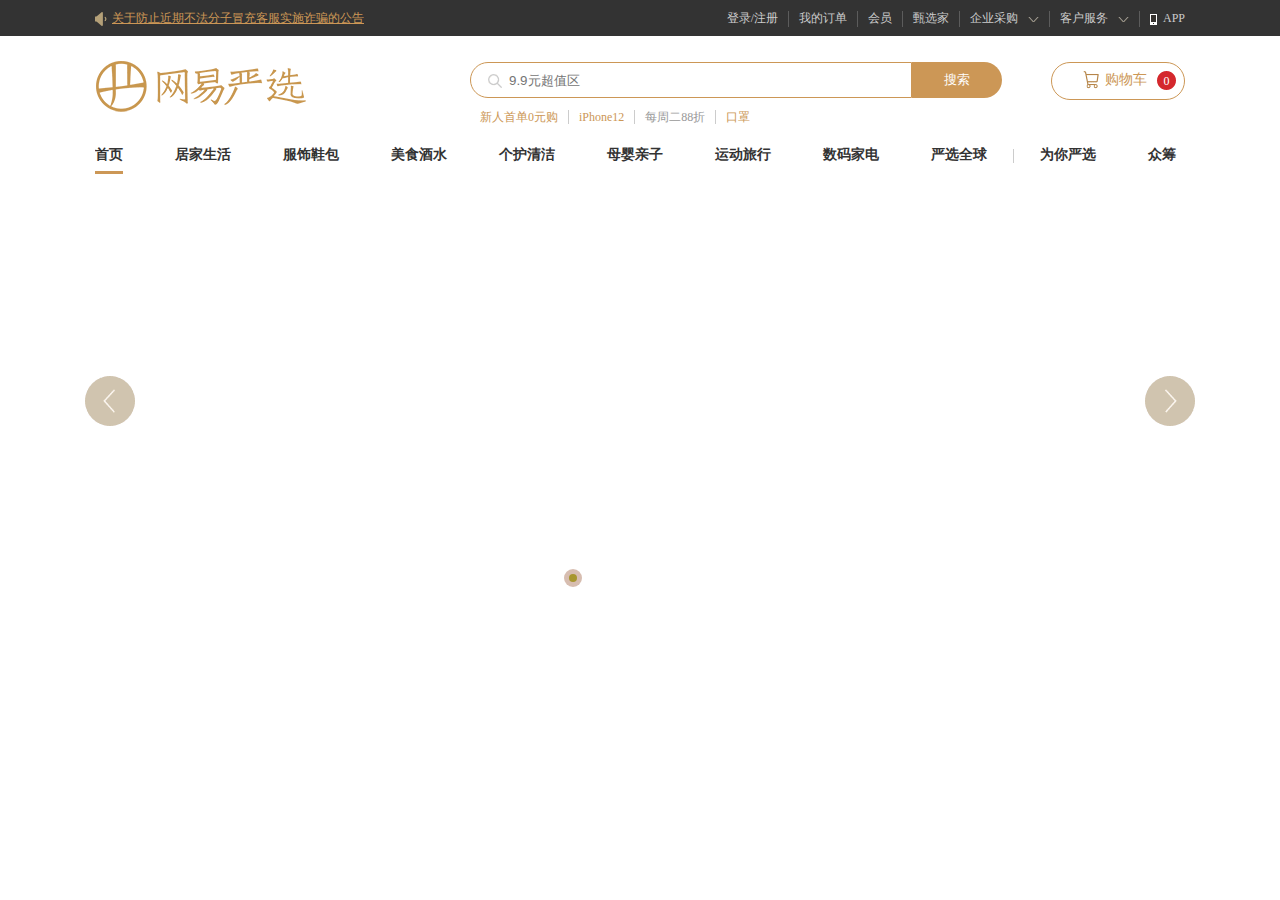
==== public/index.html @ 2d6ed4fa "banner/img切换效果" ====
<!DOCTYPE html>
<html lang="en">

<head>
    <meta charset="UTF-8">
    <meta name="viewport" content="width=device-width, initial-scale=1.0">
    <title>网易严选-以严谨的态度，为中国消费者甄选天下优品</title>
    <link rel="shortcut icon" href="./images/favicon.ico" type="image/x-icon">
    <link rel="stylesheet" href="./css/style.css">
    <link rel="stylesheet" href="./css/index.css">
    <script src="./jquery-3.5.1.js"></script>
</head>

<body>
    <header id="header">
        <nav>
            <div class="content">
                <div class="nav-left l">
                    <img src="./images/laba.gif" alt="">
                    <a href="#">关于防止近期不法分子冒充客服实施诈骗的公告</a>
                </div>
                <ul class="r">
                    <li><a href="#">登录/注册</a></li>
                    <li><a href="#">我的订单</a></li>
                    <li><a href="#">会员</a></li>
                    <li><a href="#">甄选家</a></li>
                    <li class="qycg"><a href="#">企业采购<i class="icon"></i></a>
                        <div class="three">
                            <i></i>
                            <a href="#">企业购</a>
                            <a href="#">礼品卡</a>
                            <a href="#">联系我们</a>
                        </div>
                    </li>
                    <li class="khfw"><a href="#">客户服务<i class="icon"></i></a>
                        <div class="four">
                            <i></i>
                            <a href="#">在线客服</a>
                            <a href="#">帮助中心</a>
                            <a href="#">商务合作</a>
                            <a href="#">开放平台</a>
                        </div>
                    </li>
                    <li class="app"><a href="#"><i></i>APP</a>
                        <div class="down">
                            <i></i><img src="" alt="">
                            <p>下载领大额新人红包</p>
                        </div>
                    </li>
                </ul>
            </div>
        </nav>

        <div class="header-btm">
            <h1>
                <a href="#"></a>
            </h1>
            <div class="gou">
                <div class="gwc"><i></i><span>购物车</span><i>0</i></div>
            </div>
            <div class="search">
                <i></i><input type="text" placeholder="9.9元超值区">
                <button class="btn">搜索</button>
                <div class="word"><a href="#">新人首单0元购</a><a href="#">iPhone12</a><a href="#">每周二88折</a><a href="#">口罩</a></div>
            </div>
            <ul class="nav-side">
                <li><a class="nav-active" href="#">首页</a></li>
                <li><a href="#">居家生活</a></li>
                <li><a href="#">服饰鞋包</a></li>
                <li><a href="#">美食酒水</a></li>
                <li><a href="#">个护清洁</a></li>
                <li><a href="#">母婴亲子</a></li>
                <li><a href="#">运动旅行</a></li>
                <li><a href="#">数码家电</a></li>
                <li><a href="#">严选全球</a></li>
                <li></li>
                <li><a href="#">为你严选</a></li>
                <li><a href="#">众筹</a></li>
            </ul>
        </div>
    </header>
    <div class="banner">
        <button class="banner-l"></button>
        <ol>
            <li class="banner-active"></li>
            <li></li>
            <li></li>
            <li></li>
            <li></li>
            <li></li>
        </ol>
        <button class="banner-r"></button>
    </div>
    <!-- <div class="aside">
        <a href="#">
            <div class="guang">
                <i class="close"></i>
            </div>
        </a>
    </div> -->
    <script src="./js/nav-main.js" type="module">

    </script>
    <script>
        let $lis = $('.banner li');
        let num = 0;
        let $imgs = '';
        $.post('http://localhost:3000/index/index', (res) => {
            let data = JSON.parse(res.list)
            downLoad(data.down);
            bannerImg(data.banner);
            $imgs = $('.banner img');
            bannerActive($lis, $imgs);
        })

        function downLoad(down) {
            $('.app img').attr('src', down.img)
        }
        $('.close').click(() => {
            $('.aside').remove();
        })

        function bannerImg(banner) {
            let str = ''
            banner.forEach((elem, i) => {
                str += `<img src="${elem.img}" class="pos-absolute" alt="">`
            });
            $('.banner').append(str)
        }
        //li切换轮播
        function bannerActive(elem, elem1) {
            elem.mouseover(function() {
                num = $(this).index();
                $(this).addClass('banner-active').siblings().removeClass('banner-active');
                elem1.eq(num).addClass('Zindex').siblings().removeClass('Zindex');
            })
        }
        var timer;
        time();
        //自动播放轮播图
        function time() {
            timer = setInterval(() => {
                num++;
                if (num >= $imgs.length) {
                    num = 0
                }
                console.log(num)
                $lis.eq(num).addClass('banner-active').siblings().removeClass('banner-active');
                $imgs.eq(num).addClass('Zindex').siblings().removeClass('Zindex');
            }, 2000);
        }
        //移入banner 停止自动播放
        $('.banner').on({
            mouseover: () => {
                clearInterval(timer);
            },
            mouseout: () => {
                time();
            }
        })
        $('.banner-l').click(() => {
            if (num == 0) {
                num = $imgs.length
            }
            num--;


            $lis.eq(num).addClass('banner-active').siblings().removeClass('banner-active');
            $imgs.eq(num).addClass('Zindex').siblings().removeClass('Zindex');
        })
        $('.banner-r').click(() => {
            if (num == $imgs.length - 1) {
                num = -1
            }
            num++;


            $lis.eq(num).addClass('banner-active').siblings().removeClass('banner-active');
            $imgs.eq(num).addClass('Zindex').siblings().removeClass('Zindex');
        })
        width = $('.banner ol').width();
        $('.banner ol').css('margin-left', -width / 2);
    </script>
</body>

</html>
---- public/css/style.css ----
body,
h1,
h2,
h3,
p,
a,
img,
input,
ul,
li,
ol,
dl,
dd,
dt,
button,
figure,
figcaption {
    padding: 0;
    margin: 0;
}

* {
    box-sizing: border-box;
}

body,
html {
    height: 100%;
}

a {
    text-decoration: none;
}

img {
    vertical-align: top;
}

input,
button {
    border: none;
    outline: none;
}

ul {
    list-style: none;
}

a:hover {
    color: #cc9156;
}

body {
    font-size: 12px;
    font-family: '微软雅黑';
    color: #333;
    min-width: 1090px;
}

.l {
    float: left;
}

.r {
    float: right;
}
---- public/css/index.css ----
/*---------------------头部----------------------*/

header {
    height: 176px;
    width: 100%;
}

nav {
    height: 36px;
    background-color: #333;
    position: relative;
    z-index: 3;
    line-height: 36px;
}

nav .content {
    margin: 0 auto;
    width: 1090px;
}

nav .content .nav-left {
    width: 278px;
}

nav .content .nav-left img {
    vertical-align: middle;
}

nav .content .nav-left a {
    color: #cc9756;
    text-decoration: underline;
    font-size: 12px;
}

nav .content .nav-left a:hover {
    color: #fff;
    text-decoration: none;
}

nav .content ul li {
    float: left;
    position: relative;
}

nav .content ul li a {
    font-size: 12px;
    display: inline-block;
    color: #ccc;
    margin-left: 10px;
}

nav .content ul li a:hover {
    color: #fff;
}

nav .content ul li:not(:nth-of-type(1))>a::before {
    content: "";
    display: inline-block;
    height: 16px;
    border-left: 1px solid #5c5c5c;
    vertical-align: middle;
    margin-right: 10px;
}

nav .content ul li i {
    background: url(../images/bj-icon1.png) no-repeat
}

nav .content ul li:nth-last-of-type(1) a i {
    background-position: 0 0;
    display: inline-block;
    vertical-align: middle;
    height: 11px;
    width: 7px;
    margin-right: 6px;
}

nav .content ul li a .icon {
    background-position: 0 -690px;
    display: inline-block;
    height: 5px;
    width: 11px;
    vertical-align: middle;
    margin-left: 10px;
    transform: rotate(180deg);
}

nav .content ul li .three,
nav .content ul li .four {
    width: 81px;
    box-shadow: 0 0 3px 0 rgba(0, 0, 0, .2);
    border: 1px solid #ddd;
    min-width: 83px;
    position: absolute;
    top: 36px;
    margin-left: 10px;
    text-align: center;
    padding: 3px 0;
    display: none;
    background-color: #fff;
}

nav .content ul li .three>a,
nav .content ul li .four>a {
    width: 55px;
    height: 38px;
    text-align: center;
    line-height: 38px;
    display: inline-block;
    margin: 0 13px;
    border-top: 1px solid #999;
    color: #999;
    font-size: 12px;
}

nav .content ul li .three>a:hover,
nav .content ul li .four>a:hover {
    color: #B4A078;
}

nav .content ul li .three a:nth-of-type(1),
nav .content ul li .four a:nth-of-type(1) {
    border: 0;
}

nav .content ul li.app .down {
    width: 139px;
    height: 157px;
    padding: 10px 0;
    position: absolute;
    top: 36px;
    left: -50%;
    display: none;
    z-index: 5;
    background-color: #fff;
    box-shadow: 0 0 3px 0 rgba(0, 0, 0, .2);
    border: 1px solid #ddd;
    min-width: 83px;
}

nav .content ul li.app img {
    margin: 0 10px 6px;
    width: 117px;
    height: 117px;
}

nav .content ul li.app .down i,
nav .content ul li .three i,
nav .content ul li .four i {
    position: absolute;
    top: -7px;
    left: 50%;
    margin-left: -6px;
    background-position: 0 -705px;
    width: 12px;
    height: 7px;
}

nav .content ul li.app .down p {
    font-size: 12px;
    color: #B4A078;
    text-align: center;
    line-height: 1;
}


/*---------------------header-bottom-----------*/

header .header-btm {
    width: 1090px;
    min-width: 1090px;
    height: 140px;
    margin: 0 auto;
    position: relative;
    overflow: hidden;
}

header .header-btm h1 {
    background: url('../images/bj-icon1.png') no-repeat 0 -298px;
    float: left;
    height: 60px;
    width: 212px;
    margin-top: 20px;
}

header .header-btm h1 a {
    display: inline-block;
    height: 60px;
    width: 212px;
}

header .header-btm .gou {
    position: relative;
    margin-top: 26px;
    margin-left: 49px;
    float: right;
}

header .header-btm .gou .gwc {
    position: relative;
    cursor: pointer;
    width: 134px;
    height: 38px;
    text-align: center;
    border: 1px solid #CC9756;
    border-radius: 19px;
    padding: 8px 0;
}

header .header-btm .gou .gwc span {
    color: #CC9756;
    margin-left: 5px;
    margin-top: -1px;
    font-size: 14px;
}

header .header-btm i {
    background: url('../images/bj-icon1.png') no-repeat 0 -148px;
    height: 18px;
    width: 18px;
    margin-left: 22px;
    display: inline-block;
    overflow: hidden;
    vertical-align: top;
    font-size: 12px;
}

header .header-btm .gou .gwc i:nth-of-type(2) {
    background-position: 0 -51px;
    height: 19px;
    width: 19px;
    margin-left: 10px;
    color: #fff;
    text-align: center;
    line-height: 20px;
    font-style: normal;
}

header .header-btm .search {
    position: relative;
    margin-top: 26px;
    float: right;
    width: 532px;
    height: 36px;
    z-index: 1;
}

header .header-btm .search input {
    width: 442px;
    height: 36px;
    border-radius: 19px 0 0 19px;
    float: left;
    border: 1px solid #CC9756;
    padding: 2px 0 2px 38px;
}

header .header-btm .search .btn {
    width: 90px;
    height: 36px;
    border-radius: 0 18px 18px 0;
    background-color: #cc9756;
    cursor: pointer;
    color: #fff;
}

header .header-btm .search i {
    margin-left: 0;
    position: absolute;
    left: 18px;
    top: 12px;
    background-position: 0 -518px;
    height: 14px;
    width: 14px;
    display: inline-block;
    font-size: 12px;
    vertical-align: top;
}

header .header-btm .search .word {
    height: 18px;
    line-height: 18px;
    margin-bottom: 18px;
    margin-top: 10px;
}

header .header-btm .search .word a {
    padding: 0 10px;
    border-right: 1px solid #ccc;
    color: #CC9756;
    font-size: 12px;
}

header .header-btm .search .word a:nth-last-of-type(1) {
    border: 0;
}

header .header-btm .search .word a:nth-last-of-type(2) {
    color: #999;
}

header .header-btm .nav-side {
    clear: both;
    margin-top: 110px;
}

header .header-btm .nav-side li {
    /* display: inline-block;
    font-size: 14px; */
    padding: 0 26px;
    float: left;
}

header .header-btm .nav-side li a {
    display: inline-block;
    font-size: 14px;
    padding: 0 0 7px;
    color: #333;
    font-weight: 600;
}

.nav-active {
    color: #cc9756;
    border-bottom: 3px solid #CC9756;
}

header .header-btm .nav-side li:nth-of-type(1) {
    padding-left: 0;
}

header .header-btm .nav-side li:nth-last-of-type(1) {
    padding-right: 0;
}

header .header-btm .nav-side li:nth-last-of-type(3) {
    padding: 0;
    border-left: 1px solid #ccc;
    height: 14px;
    margin-top: 3px;
}


/*---------------banner-----------------*/

.pos-absolute {
    position: absolute;
}

.banner {
    height: 420px;
    width: 100%;
    overflow: hidden;
    position: relative;
}

.banner img {
    left: -280px;
    height: 100%;
}

.banner img:nth-of-type(1) {
    z-index: 1;
}

.Zindex {
    z-index: 3;
}

.banner ol {
    position: absolute;
    text-align: center;
    z-index: 4;
    bottom: 0;
    left: 50%;
}

.banner ol li {
    display: inline-block;
    width: 8px;
    height: 8px;
    border-radius: 50%;
    background-color: #fff;
    margin: 0 8px 10px;
    cursor: pointer;
}

.banner ol li.banner-active {
    background-color: #a7962e;
    box-shadow: 0 0 0 5px rgba(176, 124, 98, 0.5);
}

.banner button {
    background: url('../images/bj-icon3.png') no-repeat 0 -2620px;
    cursor: pointer;
    position: absolute;
    top: 200px;
    z-index: 9;
    width: 50px;
    height: 50px;
    display: block;
}

.banner button:nth-of-type(1) {
    left: 85px;
}

.banner button:nth-of-type(1):hover {
    background-position: 0 -2560px;
}

.banner button:nth-of-type(2) {
    background-position: 0 -4741px;
    right: 85px;
}

.banner button:nth-of-type(2):hover {
    background-position: 0 -4681px;
}


/*--------------------广告---------------------*/

.aside {
    width: 100%;
    height: 120px;
    position: fixed;
    bottom: 0;
    background: rgba(0, 0, 0, .7);
    z-index: 99;
}

.aside a .guang {
    min-width: 1090px;
    width: 1090px;
    height: 90px;
    margin: 15px auto;
    text-align: center;
    background: url(../images/guanggao.png);
    position: relative;
}

.aside a .guang i {
    display: inline-block;
    top: -11px;
    right: -11px;
    cursor: pointer;
    position: absolute;
    background: no-repeat url(../images/bj-icon2.png) 0 -76px;
    height: 22px;
    width: 22px;
    z-index: 100;
}
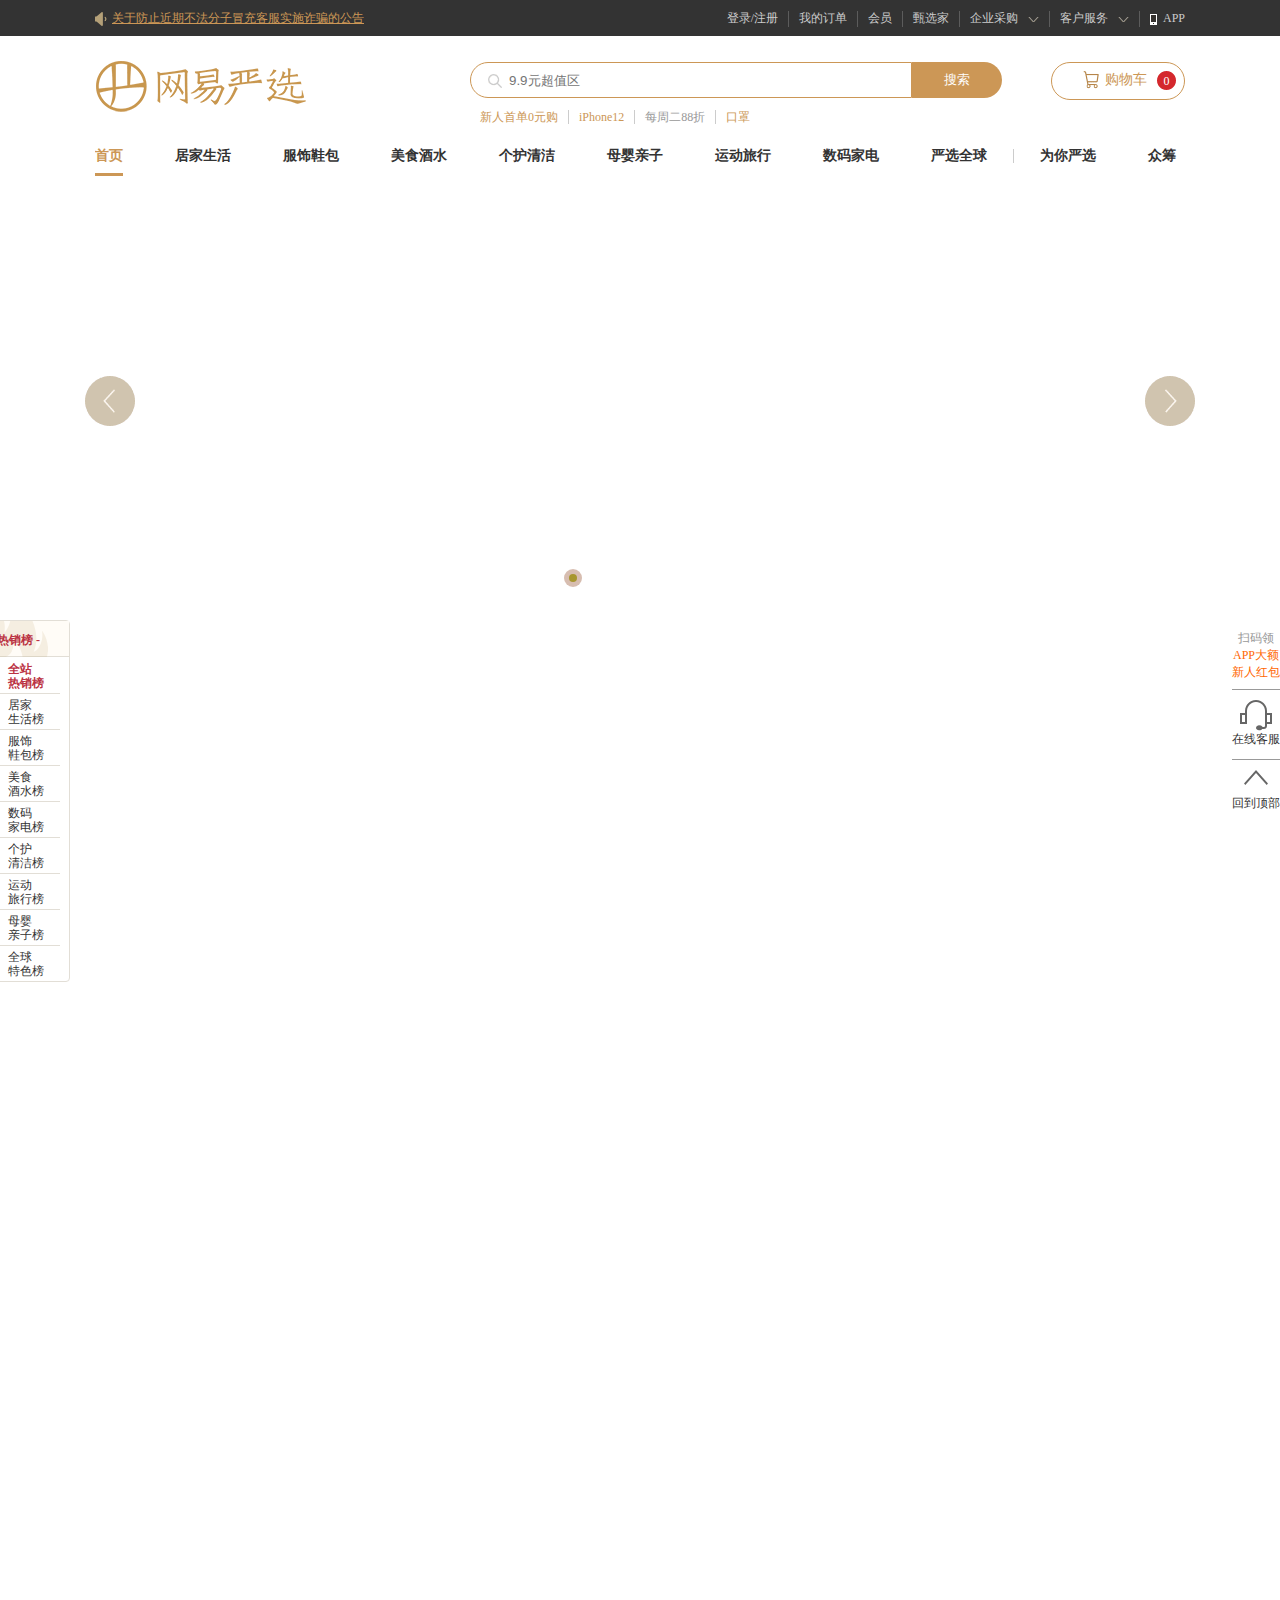
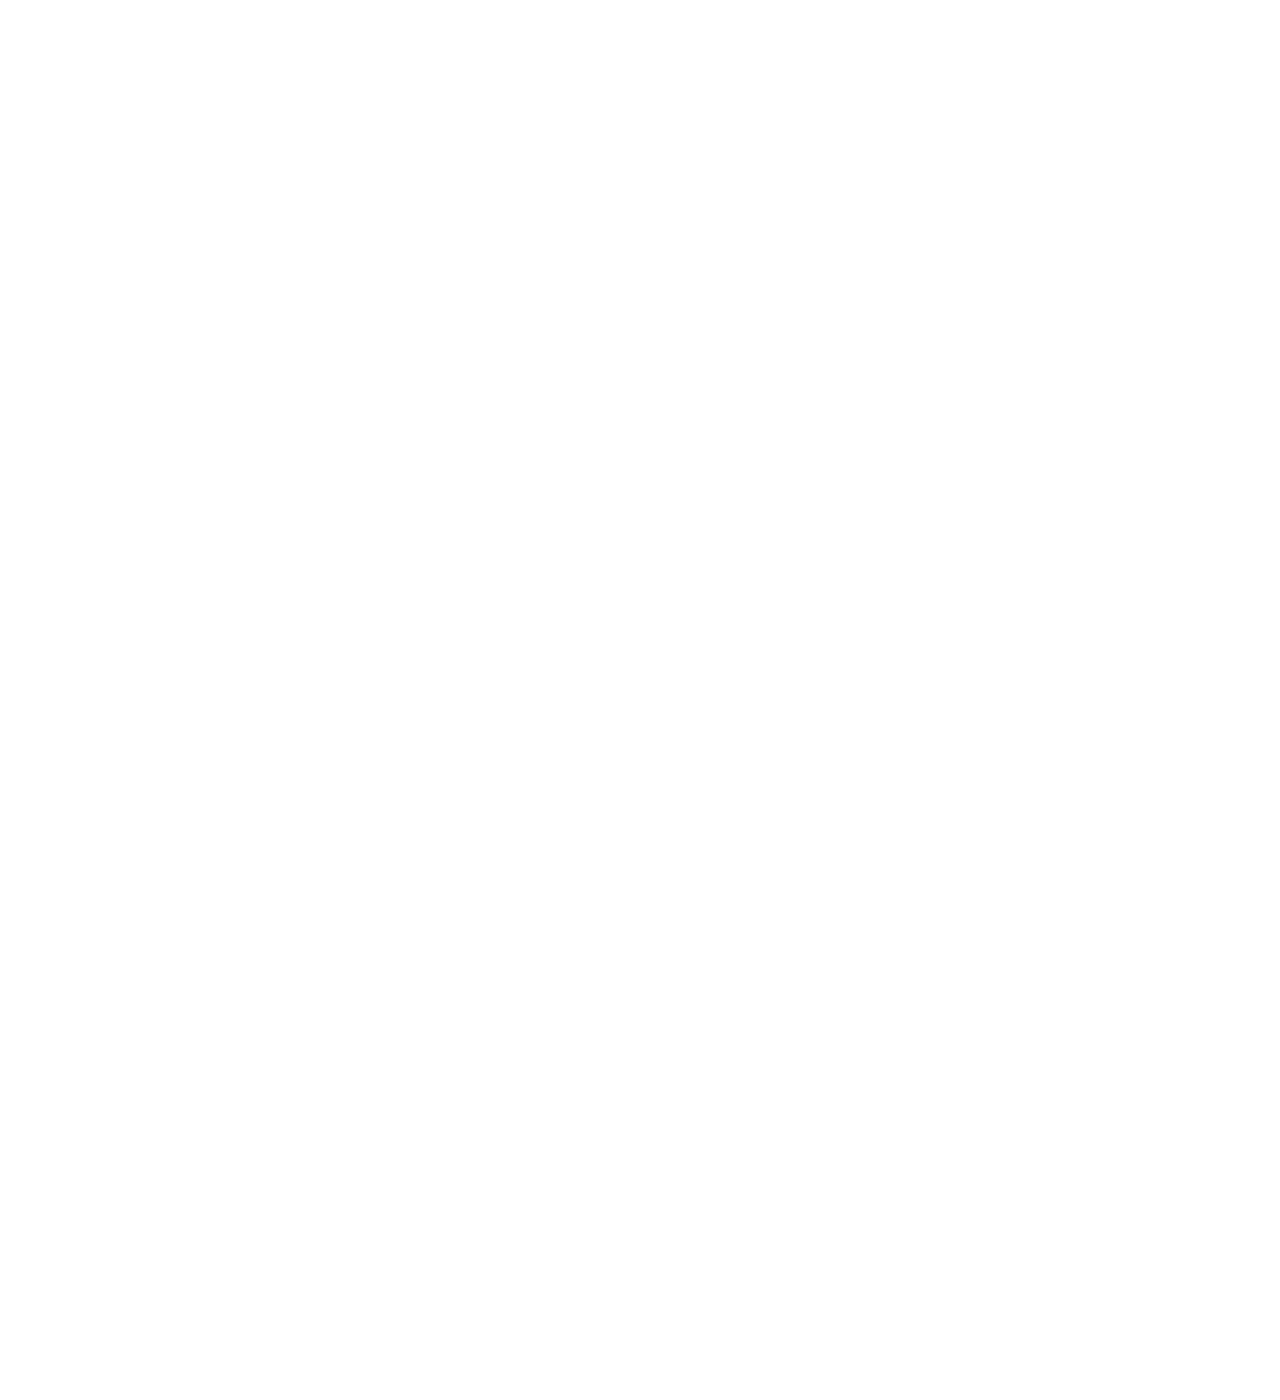
==== commit b0030083: "json-二级菜单" ====
--- a/public/index.html
+++ b/public/index.html
@@ -11,7 +11,7 @@
     <script src="./jquery-3.5.1.js"></script>
 </head>
 
-<body>
+<body style="height:3000px">
     <header id="header">
         <nav>
             <div class="content">
@@ -63,20 +63,31 @@
                 <button class="btn">搜索</button>
                 <div class="word"><a href="#">新人首单0元购</a><a href="#">iPhone12</a><a href="#">每周二88折</a><a href="#">口罩</a></div>
             </div>
-            <ul class="nav-side">
-                <li><a class="nav-active" href="#">首页</a></li>
-                <li><a href="#">居家生活</a></li>
-                <li><a href="#">服饰鞋包</a></li>
-                <li><a href="#">美食酒水</a></li>
-                <li><a href="#">个护清洁</a></li>
-                <li><a href="#">母婴亲子</a></li>
-                <li><a href="#">运动旅行</a></li>
-                <li><a href="#">数码家电</a></li>
-                <li><a href="#">严选全球</a></li>
-                <li></li>
-                <li><a href="#">为你严选</a></li>
-                <li><a href="#">众筹</a></li>
-            </ul>
+
+            <div class="hidden" style="position: static;top: 0;width: 100%;
+            left: 0;background-color:#fff">
+                <div class="quan" style="width: 1090px;margin: 0 auto;">
+                    <ul class="nav-side">
+                        <li><a class="nav-active" href="#">首页</a></li>
+                        <li><a href="#">居家生活</a>
+                            <div class="jj">
+
+
+                            </div>
+                        </li>
+                        <li><a href="#">服饰鞋包</a></li>
+                        <li><a href="#">美食酒水</a></li>
+                        <li><a href="#">个护清洁</a></li>
+                        <li><a href="#">母婴亲子</a></li>
+                        <li><a href="#">运动旅行</a></li>
+                        <li><a href="#">数码家电</a></li>
+                        <li><a href="#">严选全球</a></li>
+                        <li></li>
+                        <li><a href="#">为你严选</a></li>
+                        <li><a href="#">众筹</a></li>
+                    </ul>
+                </div>
+            </div>
         </div>
     </header>
     <div class="banner">
@@ -91,6 +102,52 @@
         </ol>
         <button class="banner-r"></button>
     </div>
+
+    <aside>
+        <ul class="aside-left">
+            <li>
+                <span>- 热销榜 -</span>
+            </li>
+            <li>
+                <img src="./images/left-1.png" alt=""><span>全站<br>热销榜</span>
+            </li>
+            <li>
+                <img src="./images/left-2.png" alt=""><span>居家<br>生活榜</span>
+            </li>
+            <li>
+                <img src="./images/left-3.png" alt=""><span>服饰<br>鞋包榜</span>
+            </li>
+            <li>
+                <img src="./images/left-4.png" alt=""><span>美食<br>酒水榜</span>
+            </li>
+            <li>
+                <img src="./images/left-5.png" alt=""><span>数码<br>家电榜</span>
+            </li>
+            <li>
+                <img src="./images/left-6.png" alt=""><span>个护<br>清洁榜</span>
+            </li>
+            <li>
+                <img src="./images/left-7.png" alt=""><span>运动<br>旅行榜</span></a>
+            </li>
+            <li>
+                <img src="./images/left-8.png" alt=""><span>母婴<br>亲子榜</span>
+            </li>
+            <li>
+                <img src="./images/left-9.png" alt=""><span>全球<br>特色榜</span>
+            </li>
+        </ul>
+        <div class="aside-right">
+            <a href="#">
+                <p>扫码领</p>
+                <p>APP大额</p>
+                <p>新人红包</p>
+            </a>
+            <a href="#"><span></span>在线客服</a>
+
+            <a href="#header"><span class="gotop"></span>回到顶部</a>
+
+        </div>
+    </aside>
     <!-- <div class="aside">
         <a href="#">
             <div class="guang">
@@ -103,6 +160,8 @@
     </script>
     <script>
         let $lis = $('.banner li');
+        let $asRig = $('.aside-right')
+
         let num = 0;
         let $imgs = '';
         $.post('http://localhost:3000/index/index', (res) => {
@@ -111,10 +170,17 @@
             bannerImg(data.banner);
             $imgs = $('.banner img');
             bannerActive($lis, $imgs);
+            console.log(data.nav)
+
         })
 
         function downLoad(down) {
-            $('.app img').attr('src', down.img)
+            $('.app img').attr('src', down.img);
+            let str = `<img width="70" src="${down.img}">
+                
+            `;
+
+            $asRig.prepend(str)
         }
         $('.close').click(() => {
             $('.aside').remove();
@@ -144,7 +210,6 @@
                 if (num >= $imgs.length) {
                     num = 0
                 }
-                console.log(num)
                 $lis.eq(num).addClass('banner-active').siblings().removeClass('banner-active');
                 $imgs.eq(num).addClass('Zindex').siblings().removeClass('Zindex');
             }, 2000);
@@ -163,8 +228,6 @@
                 num = $imgs.length
             }
             num--;
-
-
             $lis.eq(num).addClass('banner-active').siblings().removeClass('banner-active');
             $imgs.eq(num).addClass('Zindex').siblings().removeClass('Zindex');
         })
@@ -173,8 +236,6 @@
                 num = -1
             }
             num++;
-
-
             $lis.eq(num).addClass('banner-active').siblings().removeClass('banner-active');
             $imgs.eq(num).addClass('Zindex').siblings().removeClass('Zindex');
         })
--- a/public/css/index.css
+++ b/public/css/index.css
@@ -220,7 +220,6 @@
     width: 18px;
     margin-left: 22px;
     display: inline-block;
-    overflow: hidden;
     vertical-align: top;
     font-size: 12px;
 }
@@ -301,6 +300,7 @@
 header .header-btm .nav-side {
     clear: both;
     margin-top: 110px;
+    line-height: 20px;
 }
 
 header .header-btm .nav-side li {
@@ -318,7 +318,7 @@
     font-weight: 600;
 }
 
-.nav-active {
+header .header-btm .nav-side li a.nav-active {
     color: #cc9756;
     border-bottom: 3px solid #CC9756;
 }
@@ -338,6 +338,58 @@
     margin-top: 3px;
 }
 
+header .header-btm i.log {
+    background-position: 0 -438px;
+    height: 30px;
+    width: 126px;
+    float: left;
+    margin-left: 0;
+    margin-top: 10px;
+}
+
+header .header-btm i.sear {
+    background-position: 0 -602px;
+    height: 20px;
+    width: 20px;
+    float: left;
+    line-height: 30px;
+    margin-top: 12px;
+    cursor: pointer;
+    margin-left: 0;
+}
+
+header .header-btm i.go1 {
+    background-position: 0 -204px;
+    height: 24px;
+    width: 24px;
+    position: relative;
+    top: 10px;
+    cursor: pointer;
+}
+
+header .header-btm i.go {
+    color: #fff;
+    text-align: center;
+    line-height: 20px;
+    margin-left: 10px;
+    background-position: 0 -51px;
+    height: 19px;
+    width: 19px;
+    position: absolute;
+    right: -7px;
+    top: -7px;
+    font-style: normal;
+    cursor: pointer;
+}
+
+header .header-btm i.me {
+    background-position: 0 -786px;
+    height: 22px;
+    width: 20px;
+    margin-top: 10px;
+    cursor: pointer;
+}
+
 
 /*---------------banner-----------------*/
 
@@ -414,6 +466,139 @@
 
 .banner button:nth-of-type(2):hover {
     background-position: 0 -4681px;
+}
+
+
+/*          又回到顶部            */
+
+.aside-right,
+.aside-left {
+    position: absolute;
+    top: 620px;
+    right: 0;
+    background-color: #fff;
+}
+
+.aside-right a {
+    display: block;
+    font-size: 12px;
+    height: 70px;
+    border-bottom: 1px solid #999;
+    text-align: center;
+    color: #333;
+}
+
+.aside-right a:nth-of-type(2):hover,
+.aside-right a:nth-of-type(3):hover {
+    color: #cc9756;
+}
+
+.aside-right a p:nth-of-type(1) {
+    color: #999;
+    padding-top: 10px;
+}
+
+.aside-right a p:not(:nth-of-type(1)) {
+    color: #f60;
+}
+
+.aside-right a:not(:nth-of-type(1)) {
+    padding-top: 10px;
+}
+
+.aside-right a:nth-last-of-type(1) {
+    border: none;
+}
+
+.aside-right span {
+    background: url(../images/bj-icon4.png) no-repeat 0 -128px;
+    display: block;
+    height: 31px;
+    width: 32px;
+    margin: 0 auto;
+}
+
+.aside-right a:nth-of-type(2):hover span {
+    background-position: 0 -46px;
+}
+
+.aside-right .gotop {
+    background-position: 0 -299px;
+    height: 15px;
+    width: 24px;
+    margin-bottom: 10px;
+}
+
+.aside-right a:hover .gotop {
+    background-position: 0 -249px;
+}
+
+.aside-left {
+    width: 110px;
+    border: 1px solid #E2DED6;
+    left: 50%;
+    margin-left: -680px;
+    z-index: 98;
+    background: #fff;
+    border-radius: 4px;
+    display: block;
+}
+
+.aside-left li {
+    width: 108px;
+    height: 36px;
+    padding: 1px 11px 0;
+    text-align: left;
+    position: relative;
+    display: table;
+    cursor: pointer;
+}
+
+.aside-left li:nth-of-type(1) {
+    background: url(../images/fire.png) no-repeat bottom;
+    font-weight: bolder;
+    color: #bb3343;
+    text-align: center;
+}
+
+.aside-left li:nth-of-type(1) span {
+    padding: 0;
+}
+
+.aside-left li:not(:nth-of-type(1))::after {
+    content: '';
+    display: block;
+    width: 88px;
+    border-bottom: 1px solid #E2DED6;
+    position: absolute;
+    bottom: -1px;
+    left: 11px;
+    z-index: 1;
+}
+
+.aside-left li:hover {
+    color: #bb3343;
+}
+
+.aside-left li:nth-of-type(2) {
+    color: #bb3343;
+    font-weight: bolder;
+}
+
+.aside-left li img {
+    position: absolute;
+    top: 2px;
+    left: 12px;
+    width: 30px;
+    height: 30px;
+}
+
+.aside-left li span {
+    vertical-align: middle;
+    display: table-cell;
+    line-height: 14px;
+    font-size: 12px;
+    padding-left: 36px;
 }
 
 
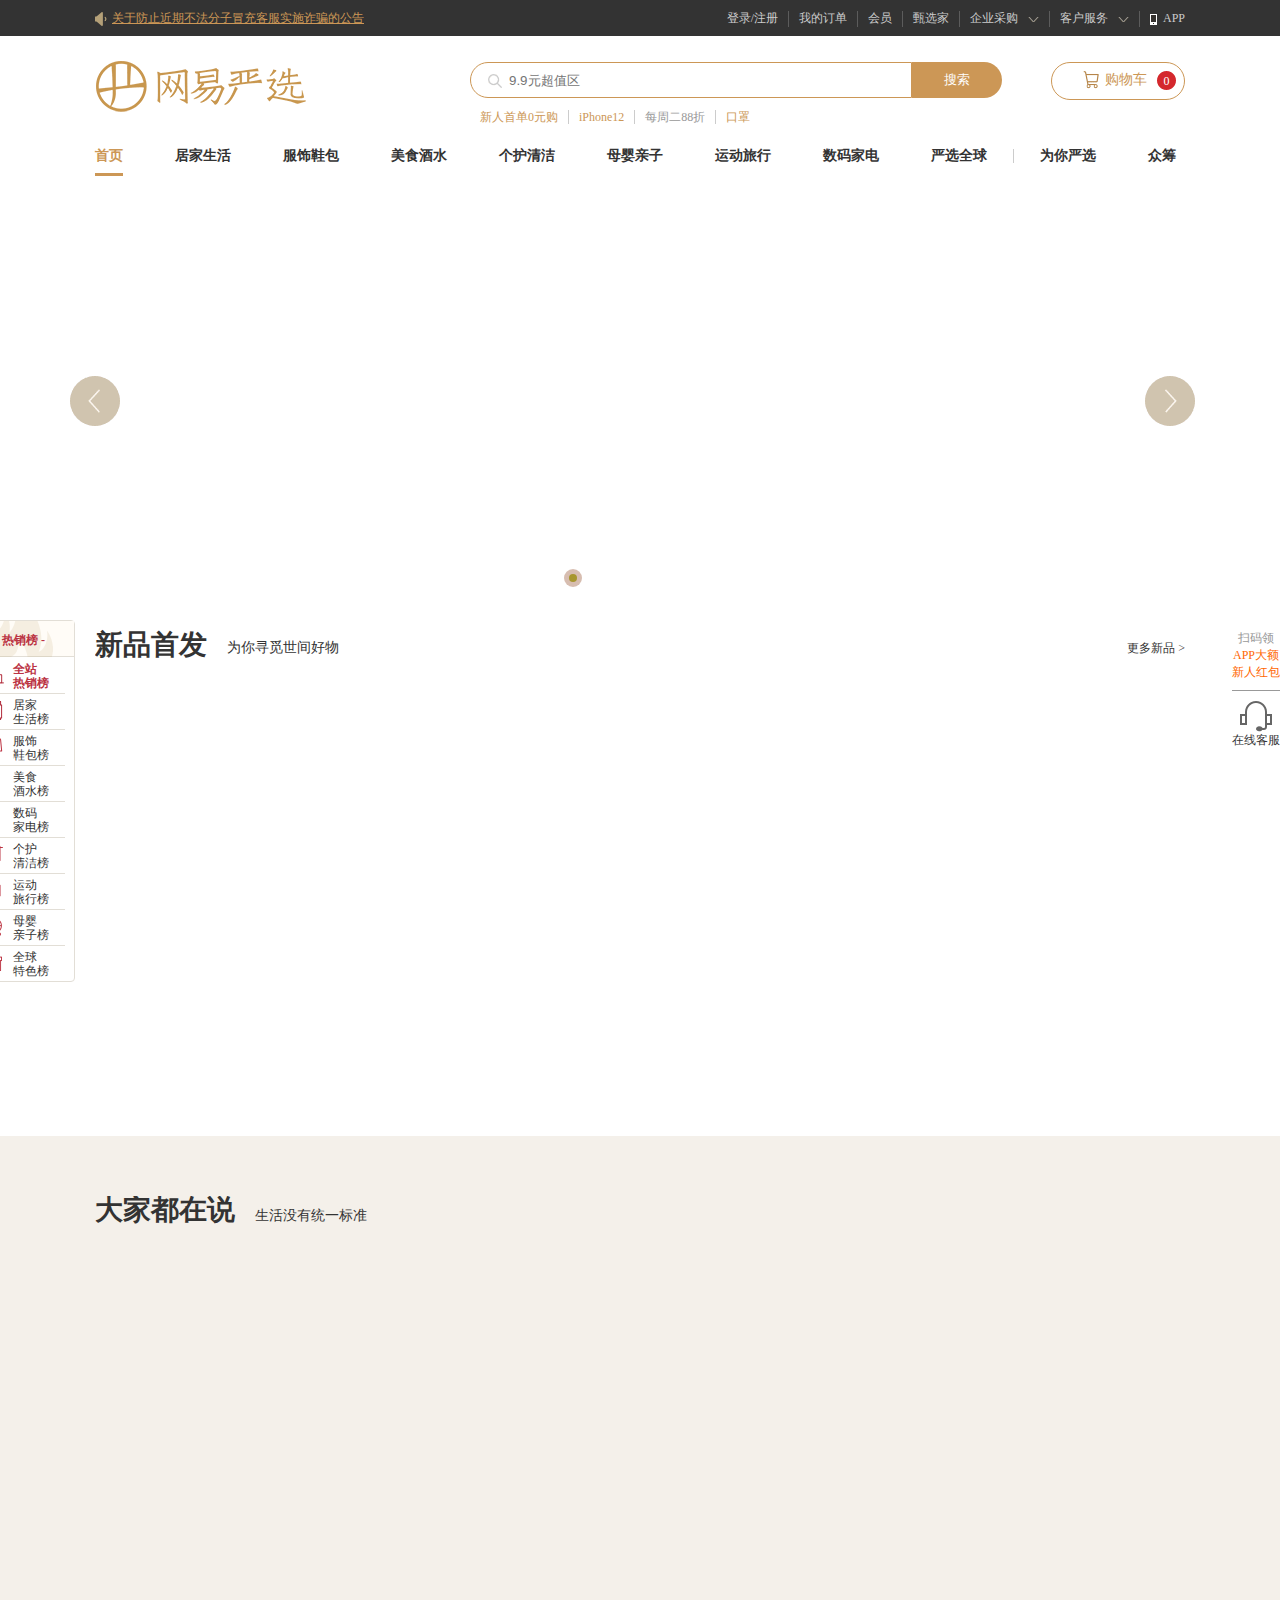
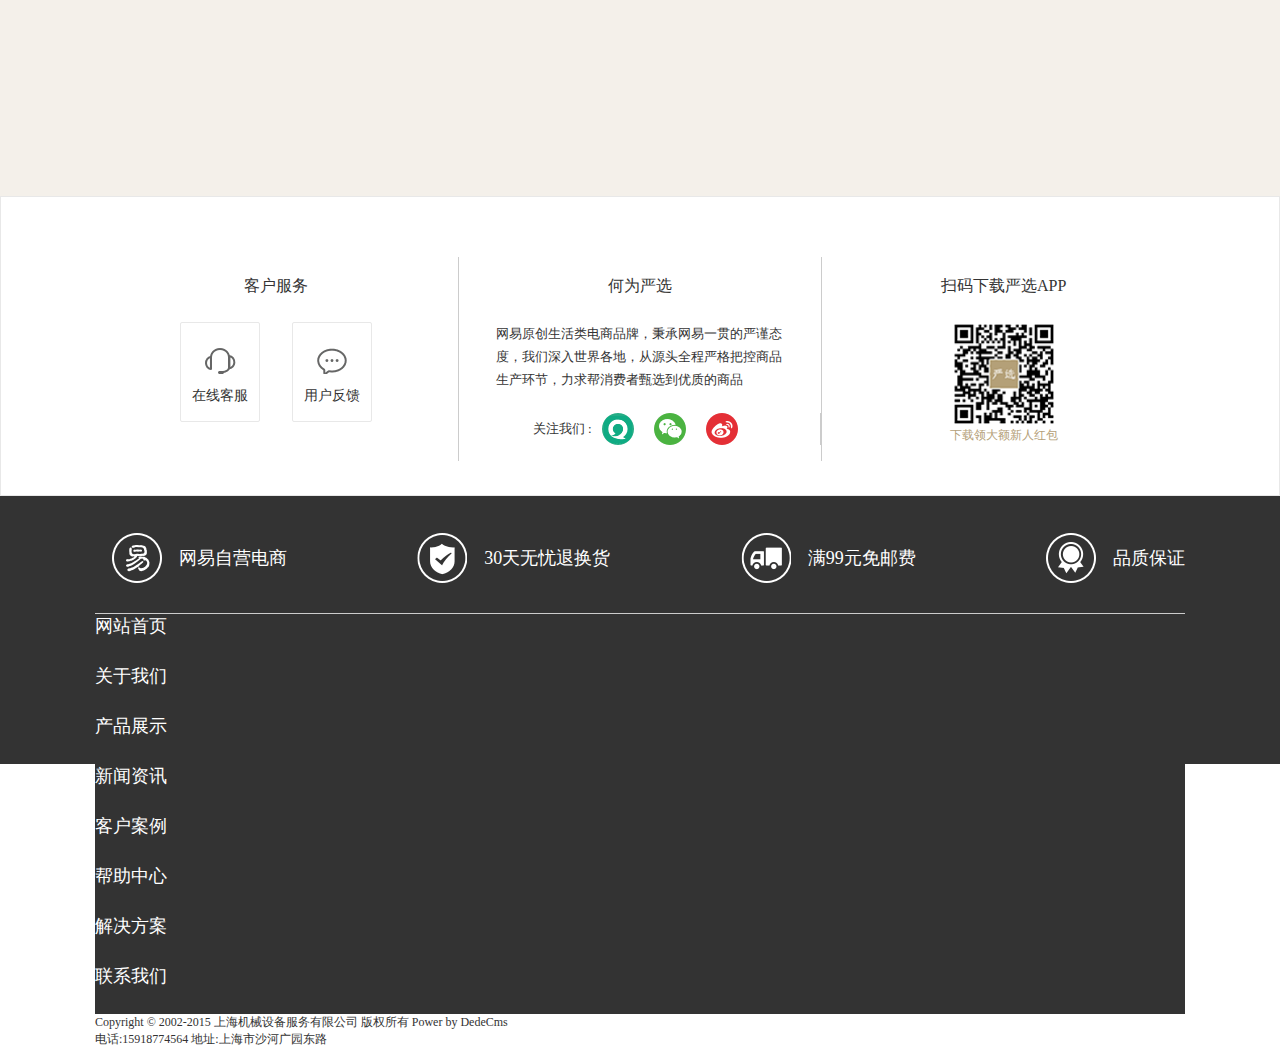
==== commit 7c2aa3a5: "完成" ====
--- a/public/index.html
+++ b/public/index.html
@@ -11,7 +11,7 @@
     <script src="./jquery-3.5.1.js"></script>
 </head>
 
-<body style="height:3000px">
+<body>
     <header id="header">
         <nav>
             <div class="content">
@@ -68,11 +68,35 @@
             left: 0;background-color:#fff">
                 <div class="quan" style="width: 1090px;margin: 0 auto;">
                     <ul class="nav-side">
-                        <li><a class="nav-active" href="#">首页</a></li>
-                        <li><a href="#">居家生活</a>
-                            <div class="jj">
-
-
+                        <li><a class="nav-active" href="/public/index.html">首页</a></li>
+                        <li class="jjsh"><a href="/public/html/feilei.html" target="_blank">居家生活</a>
+                            <div class="a">
+                                <div class="jj">
+                                    <div id="jj" style="width:124px; margin-right: 24px;">
+                                        <p>口碑好物</p>
+                                    </div>
+                                    <div id="cs" style="width:124px; margin-right: 24px;">
+                                        <p>床上用品</p>
+                                    </div>
+                                    <div id="jz" style="width:124px; margin-right: 24px;">
+                                        <p>家具家装</p>
+                                    </div>
+                                    <div id="sn" style="width:124px; margin-right: 24px;">
+                                        <p>收纳日用</p>
+                                    </div>
+                                    <div id="sp" style="width:124px; margin-right: 24px;">
+                                        <p>家居饰品</p>
+                                    </div>
+                                    <div id="cf" style="width:124px; margin-right: 24px;">
+                                        <p>厨房用品</p>
+                                    </div>
+                                    <div id="cj" style="width:124px; margin-right: 24px;">
+                                        <p>厨具水具</p>
+                                    </div>
+                                    <div id="cw" style="width:124px;">
+                                        <p>宠物生活</p>
+                                    </div>
+                                </div>
                             </div>
                         </li>
                         <li><a href="#">服饰鞋包</a></li>
@@ -102,52 +126,99 @@
         </ol>
         <button class="banner-r"></button>
     </div>
-
-    <aside>
-        <ul class="aside-left">
-            <li>
-                <span>- 热销榜 -</span>
-            </li>
-            <li>
-                <img src="./images/left-1.png" alt=""><span>全站<br>热销榜</span>
-            </li>
-            <li>
-                <img src="./images/left-2.png" alt=""><span>居家<br>生活榜</span>
-            </li>
-            <li>
-                <img src="./images/left-3.png" alt=""><span>服饰<br>鞋包榜</span>
-            </li>
-            <li>
-                <img src="./images/left-4.png" alt=""><span>美食<br>酒水榜</span>
-            </li>
-            <li>
-                <img src="./images/left-5.png" alt=""><span>数码<br>家电榜</span>
-            </li>
-            <li>
-                <img src="./images/left-6.png" alt=""><span>个护<br>清洁榜</span>
-            </li>
-            <li>
-                <img src="./images/left-7.png" alt=""><span>运动<br>旅行榜</span></a>
-            </li>
-            <li>
-                <img src="./images/left-8.png" alt=""><span>母婴<br>亲子榜</span>
-            </li>
-            <li>
-                <img src="./images/left-9.png" alt=""><span>全球<br>特色榜</span>
-            </li>
+    <main>
+        <div>
+            <h3 class="l">新品首发</h3>
+            <p class="l">为你寻觅世间好物</p>
+            <a class="r" href="#">更多新品 ></a>
+        </div>
+        <ul>
+            <section style="width:1300px;overflow:hidden;">
+
+                <!-- <li>
+                <img src="./images/man-1.png" data-src="/public/images/manx1.jpg" alt="">
+                <p>双十一预售</p>
+                <div>
+                    <p>少时诵诗书所</p>
+                    <p>便携饮水机</p>
+                </div>
+                <p>￥261</p>
+                <span>$s22</span>
+            </li> -->
+
+            </section>
+
         </ul>
-        <div class="aside-right">
-            <a href="#">
-                <p>扫码领</p>
-                <p>APP大额</p>
-                <p>新人红包</p>
-            </a>
-            <a href="#"><span></span>在线客服</a>
-
-            <a href="#header"><span class="gotop"></span>回到顶部</a>
-
+
+
+
+    </main>
+    <section class="sec">
+        <div>
+            <div class="to">
+                <h3 class="l">大家都在说</h3>
+                <p class="l">生活没有统一标准</p>
+            </div>
+            <ul>
+                <section style="width:1300px;overflow:hidden;">
+                    <!-- <li>
+                    <div>
+                        <img src="./images/foot1.jpg" title="" alt="">
+                        <div>
+                            <div><span>ssss订单</span><span>2020-1999</span></div>
+                            <div><span>风的生活</span><span>￥261</span></div>
+                            <div><span>暂未及时作出评价</span></div>
+                        </div>
+                    </div>
+                </li> -->
+                </section>
+            </ul>
         </div>
-    </aside>
+    </section>
+    <ul class="aside-left">
+        <li>
+            <span>- 热销榜 -</span>
+        </li>
+        <li>
+            <img src="./images/left-1.png" alt=""><span>全站<br>热销榜</span>
+        </li>
+        <li>
+            <img src="./images/left-2.png" alt=""><span>居家<br>生活榜</span>
+        </li>
+        <li>
+            <img src="./images/left-3.png" alt=""><span>服饰<br>鞋包榜</span>
+        </li>
+        <li>
+            <img src="./images/left-4.png" alt=""><span>美食<br>酒水榜</span>
+        </li>
+        <li>
+            <img src="./images/left-5.png" alt=""><span>数码<br>家电榜</span>
+        </li>
+        <li>
+            <img src="./images/left-6.png" alt=""><span>个护<br>清洁榜</span>
+        </li>
+        <li>
+            <img src="./images/left-7.png" alt=""><span>运动<br>旅行榜</span></a>
+        </li>
+        <li>
+            <img src="./images/left-8.png" alt=""><span>母婴<br>亲子榜</span>
+        </li>
+        <li>
+            <img src="./images/left-9.png" alt=""><span>全球<br>特色榜</span>
+        </li>
+    </ul>
+    <div class="aside-right">
+        <a href="#">
+            <p>扫码领</p>
+            <p>APP大额</p>
+            <p>新人红包</p>
+        </a>
+        <a href="#"><span></span>在线客服</a>
+
+        <a style="display: none;" href="#header"><span class="gotop"></span>回到顶部</a>
+
+    </div>
+
     <!-- <div class="aside">
         <a href="#">
             <div class="guang">
@@ -155,9 +226,73 @@
             </div>
         </a>
     </div> -->
-    <script src="./js/nav-main.js" type="module">
-
-    </script>
+    <section id="footop">
+        <div id="footop_a" class="w">
+            <div>
+                <h4>客户服务</h4>
+                <a href="#">
+                    <i></i>
+                    <p>在线客服</p>
+                </a>
+                <a href="#">
+                    <i></i>
+                    <p>用户反馈</p>
+                </a>
+            </div>
+            <div>
+                <h4>何为严选</h4>
+                <p>网易原创生活类电商品牌，秉承网易一贯的严谨态度，我们深入世界各地，从源头全程严格把控商品生产环节，力求帮消费者甄选到优质的商品</p>
+                <div>
+                    <p>关注我们 :</p>
+                    <i></i>
+                    <i></i>
+                    <i></i>
+                </div>
+            </div>
+            <div>
+                <h4>扫码下载严选APP</h4>
+                <i><img src="./images/dl.png" alt=""></i>
+                <p>下载领大额新人红包</p>
+            </div>
+        </div>
+    </section>
+    <footer>
+        <div class="w" id="fotr">
+            <ul>
+                <li>
+                    <i class="l"></i>
+                    <p class="l">网易自营电商</p>
+                </li>
+                <li>
+                    <i class="l"></i>
+                    <p class="l">30天无忧退换货</p>
+                </li>
+                <li>
+                    <i class="l"></i>
+                    <p class="l">满99元免邮费</p>
+                </li>
+                <li>
+                    <i class="l"></i>
+                    <p class="l">品质保证</p>
+                </li>
+            </ul>
+            <div class="w">
+                <ul class="ulbd">
+                    <li><a href="#">网站首页</a></li>
+                    <li><a href="#">关于我们</a></li>
+                    <li><a href="#">产品展示</a></li>
+                    <li><a href="#">新闻资讯</a></li>
+                    <li><a href="#">客户案例</a></li>
+                    <li><a href="#">帮助中心</a></li>
+                    <li><a href="#">解决方案</a></li>
+                    <li><a href="#" class="wu_1">联系我们</a></li>
+                </ul>
+                <p class="p1">Copyright &copy; 2002-2015 上海机械设备服务有限公司 版权所有 Power by DedeCms</p>
+                <p class="p2">电话:15918774564 地址:上海市沙河广园东路</p>
+            </div>
+        </div>
+    </footer>
+    <script src="./js/nav-main.js" type="module"></script>
     <script>
         let $lis = $('.banner li');
         let $asRig = $('.aside-right')
@@ -169,10 +304,173 @@
             downLoad(data.down);
             bannerImg(data.banner);
             $imgs = $('.banner img');
+
             bannerActive($lis, $imgs);
-            console.log(data.nav)
-
+
+            erji(data.nav.jj)
+            newShang(data.man)
+            mHover($('main section'));
+            pjMes(data.ping)
+            pjImg($('.sec section'))
         })
+
+        function pjMes(ping) {
+            let str = '';
+            $.each(ping, function(i, item) {
+                if (item.pl == '') {
+                    item.pl = '未及时评价，默认好评';
+                }
+                let name = item.name
+                name = name.replace(name.slice(1, -1), function(v, i, a) {
+                    var s = ''
+                    for (var j = 0, len = v.length; j < len; j++) {
+                        s += '*'
+                    }
+                    return s
+                });
+
+                str += `<li>
+                    <div>
+                        <img src="${item.img}" title="${item.sName}" alt="">
+                        <div>
+                            <div><span>${name}</span><span>${item.time}</span></div>
+                            <div><span>${item.sName}</span><span>${item.price}</span></div>
+                            <div><span>${item.pl}</span></div>
+                        </div>
+                    </div>
+                </li>`
+            })
+            $('.sec section').html(str)
+        }
+
+        function pjImg(elme) {
+
+            let old = '';
+            let img = ''
+            elme.on('mouseenter', 'li', function() {
+                img = $(this).find('img')
+                old = img.css('transform', 'scale(1.2)')
+            })
+            elme.on('mouseleave', 'li', function() {
+
+                img.css('transform', 'scale(1)')
+            })
+        }
+
+        function newShang(man) {
+            let str = '';
+            $.each(man, function(i, item) {
+                str += `<li>
+                <img src="${item.img}" data-src="${item.imghover}" alt="">
+                <p>${item.ys}</p>
+                <div>
+                    <p>${item.tap}</p>
+                    <p>${item.tbp}</p>
+                </div>
+                <p>${item.num}</p>
+                <span>${item.sum}</span>
+            </li>`
+            })
+            $('main section').html(str)
+
+        }
+
+        function mHover(elem) {
+            let yuan = "";
+            elem.on('mouseover', 'li', function() {
+                let $ser = $(this).children('img');
+                yuan = $ser.attr('src');
+                let str = $ser.attr('data-src');
+                $ser.attr('src', str);
+            })
+            elem.on('mouseout', 'li', function() {
+                $(this).children('img').attr('src', yuan)
+                return false
+            })
+        }
+
+        function erji(nav) {
+            let str = '';
+            let a = '';
+            let b = '';
+            let c = '';
+            let d = '';
+            let e = '';
+            let f = '';
+            let g = '';
+
+
+            $.each(nav, function(i, item) {
+
+                switch (item.type) {
+                    case '口碑好物':
+                        str += `
+                                        <div class="xianga">
+                                            <img width="50" src="${item.img}" alt="">
+                                            <span>${item.name}</span></div>
+                                            `
+                        break;
+                    case '床上用品':
+                        a += `
+                                        <div class="xianga">
+                                            <img width="50" src="${item.img}" alt="">
+                                            <span>${item.name}</span></div>
+                                            `
+                        break;
+                    case '家具家装':
+                        b += `
+                                        <div class="xianga">
+                                            <img width="50" src="${item.img}" alt="">
+                                            <span>${item.name}</span></div>
+                                            `
+                        break;
+
+                    case '收纳日用':
+                        c += `
+                                        <div class="xianga">
+                                            <img width="50" src="${item.img}" alt="">
+                                            <span>${item.name}</span></div>
+                                            `
+                        break;
+                    case '家居饰品':
+                        d += `
+                                        <div class="xianga">
+                                            <img width="50" src="${item.img}" alt="">
+                                            <span>${item.name}</span></div>
+                                            `
+                        break;
+                    case '厨房用品':
+                        e += `
+                                        <div class="xianga">
+                                            <img width="50" src="${item.img}" alt="">
+                                            <span>${item.name}</span></div>
+                                            `
+                        break;
+                    case '厨具水具':
+                        f += `
+                                        <div class="xianga">
+                                            <img width="50" src="${item.img}" alt="">
+                                            <span>${item.name}</span></div>
+                                            `
+                        break;
+                    default:
+                        g += `
+                                        <div class="xianga">
+                                            <img width="50" src="${item.img}" alt="">
+                                            <span>${item.name}</span></div>
+                                            `
+                }
+            })
+            $('#jj').append(str)
+            $("#cs").append(a)
+            $('#jz').append(b)
+            $("#sn").append(c)
+            $('#sp').append(d)
+            $("#cf").append(e)
+            $('#cj').append(f)
+            $("#cw").append(g)
+
+        }
 
         function downLoad(down) {
             $('.app img').attr('src', down.img);
@@ -195,10 +493,11 @@
         }
         //li切换轮播
         function bannerActive(elem, elem1) {
+
             elem.mouseover(function() {
                 num = $(this).index();
                 $(this).addClass('banner-active').siblings().removeClass('banner-active');
-                elem1.eq(num).addClass('Zindex').siblings().removeClass('Zindex');
+                elem1.eq(num).css('opacity', '1').siblings('img').css('opacity', '0');
             })
         }
         var timer;
@@ -211,7 +510,7 @@
                     num = 0
                 }
                 $lis.eq(num).addClass('banner-active').siblings().removeClass('banner-active');
-                $imgs.eq(num).addClass('Zindex').siblings().removeClass('Zindex');
+                $imgs.eq(num).css('opacity', '1').siblings('img').css('opacity', '0');
             }, 2000);
         }
         //移入banner 停止自动播放
@@ -221,6 +520,7 @@
             },
             mouseout: () => {
                 time();
+
             }
         })
         $('.banner-l').click(() => {
@@ -229,7 +529,7 @@
             }
             num--;
             $lis.eq(num).addClass('banner-active').siblings().removeClass('banner-active');
-            $imgs.eq(num).addClass('Zindex').siblings().removeClass('Zindex');
+            $imgs.eq(num).css('opacity', '1').siblings('img').css('opacity', '0');
         })
         $('.banner-r').click(() => {
             if (num == $imgs.length - 1) {
@@ -237,7 +537,7 @@
             }
             num++;
             $lis.eq(num).addClass('banner-active').siblings().removeClass('banner-active');
-            $imgs.eq(num).addClass('Zindex').siblings().removeClass('Zindex');
+            $imgs.eq(num).css('opacity', '1').siblings('img').css('opacity', '0');
         })
         width = $('.banner ol').width();
         $('.banner ol').css('margin-left', -width / 2);
--- a/public/css/style.css
+++ b/public/css/style.css
@@ -63,4 +63,916 @@
 
 .r {
     float: right;
+}
+
+
+/*---------------------头部----------------------*/
+
+header {
+    height: 176px;
+    width: 100%;
+}
+
+nav {
+    height: 36px;
+    background-color: #333;
+    position: relative;
+    z-index: 3;
+    line-height: 36px;
+}
+
+nav .content {
+    margin: 0 auto;
+    width: 1090px;
+}
+
+nav .content .nav-left {
+    width: 278px;
+}
+
+nav .content .nav-left img {
+    vertical-align: middle;
+}
+
+nav .content .nav-left a {
+    color: #cc9756;
+    text-decoration: underline;
+    font-size: 12px;
+}
+
+nav .content .nav-left a:hover {
+    color: #fff;
+    text-decoration: none;
+}
+
+nav .content ul li {
+    float: left;
+    position: relative;
+}
+
+nav .content ul li a {
+    font-size: 12px;
+    display: inline-block;
+    color: #ccc;
+    margin-left: 10px;
+}
+
+nav .content ul li a:hover {
+    color: #fff;
+}
+
+nav .content ul li:not(:nth-of-type(1))>a::before {
+    content: "";
+    display: inline-block;
+    height: 16px;
+    border-left: 1px solid #5c5c5c;
+    vertical-align: middle;
+    margin-right: 10px;
+}
+
+nav .content ul li i {
+    background: url(../images/bj-icon1.png) no-repeat
+}
+
+nav .content ul li:nth-last-of-type(1) a i {
+    background-position: 0 0;
+    display: inline-block;
+    vertical-align: middle;
+    height: 11px;
+    width: 7px;
+    margin-right: 6px;
+}
+
+nav .content ul li a .icon {
+    background-position: 0 -690px;
+    display: inline-block;
+    height: 5px;
+    width: 11px;
+    vertical-align: middle;
+    margin-left: 10px;
+    transform: rotate(180deg);
+}
+
+nav .content ul li .three,
+nav .content ul li .four {
+    width: 81px;
+    box-shadow: 0 0 3px 0 rgba(0, 0, 0, .2);
+    border: 1px solid #ddd;
+    min-width: 83px;
+    position: absolute;
+    top: 36px;
+    margin-left: 10px;
+    text-align: center;
+    padding: 3px 0;
+    display: none;
+    background-color: #fff;
+}
+
+nav .content ul li .three>a,
+nav .content ul li .four>a {
+    width: 55px;
+    height: 38px;
+    text-align: center;
+    line-height: 38px;
+    display: inline-block;
+    margin: 0 13px;
+    border-top: 1px solid #999;
+    color: #999;
+    font-size: 12px;
+}
+
+nav .content ul li .three>a:hover,
+nav .content ul li .four>a:hover {
+    color: #B4A078;
+}
+
+nav .content ul li .three a:nth-of-type(1),
+nav .content ul li .four a:nth-of-type(1) {
+    border: 0;
+}
+
+nav .content ul li.app .down {
+    width: 139px;
+    height: 157px;
+    padding: 10px 0;
+    position: absolute;
+    top: 36px;
+    left: -50%;
+    display: none;
+    z-index: 5;
+    background-color: #fff;
+    box-shadow: 0 0 3px 0 rgba(0, 0, 0, .2);
+    border: 1px solid #ddd;
+    min-width: 83px;
+}
+
+nav .content ul li.app img {
+    margin: 0 10px 6px;
+    width: 117px;
+    height: 117px;
+}
+
+nav .content ul li.app .down i,
+nav .content ul li .three i,
+nav .content ul li .four i {
+    position: absolute;
+    top: -7px;
+    left: 50%;
+    margin-left: -6px;
+    background-position: 0 -705px;
+    width: 12px;
+    height: 7px;
+}
+
+nav .content ul li.app .down p {
+    font-size: 12px;
+    color: #B4A078;
+    text-align: center;
+    line-height: 1;
+}
+
+
+/*---------------------header-bottom-----------*/
+
+header .header-btm {
+    width: 1090px;
+    min-width: 1090px;
+    height: 140px;
+    margin: 0 auto;
+    position: relative;
+}
+
+header .header-btm h1 {
+    background: url('../images/bj-icon1.png') no-repeat 0 -298px;
+    float: left;
+    height: 60px;
+    width: 212px;
+    margin-top: 20px;
+}
+
+header .header-btm h1 a {
+    display: inline-block;
+    height: 60px;
+    width: 212px;
+}
+
+header .header-btm .gou {
+    position: relative;
+    margin-top: 26px;
+    margin-left: 49px;
+    float: right;
+}
+
+header .header-btm .gou .gwc {
+    position: relative;
+    cursor: pointer;
+    width: 134px;
+    height: 38px;
+    text-align: center;
+    border: 1px solid #CC9756;
+    border-radius: 19px;
+    padding: 8px 0;
+}
+
+header .header-btm .gou .gwc span {
+    color: #CC9756;
+    margin-left: 5px;
+    margin-top: -1px;
+    font-size: 14px;
+}
+
+header .header-btm i {
+    background: url('../images/bj-icon1.png') no-repeat 0 -148px;
+    height: 18px;
+    width: 18px;
+    margin-left: 22px;
+    display: inline-block;
+    vertical-align: top;
+    font-size: 12px;
+}
+
+header .header-btm .gou .gwc i:nth-of-type(2) {
+    background-position: 0 -51px;
+    height: 19px;
+    width: 19px;
+    margin-left: 10px;
+    color: #fff;
+    text-align: center;
+    line-height: 20px;
+    font-style: normal;
+}
+
+header .header-btm .search {
+    position: relative;
+    margin-top: 26px;
+    float: right;
+    width: 532px;
+    height: 36px;
+    z-index: 1;
+}
+
+header .header-btm .search input {
+    width: 442px;
+    height: 36px;
+    border-radius: 19px 0 0 19px;
+    float: left;
+    border: 1px solid #CC9756;
+    padding: 2px 0 2px 38px;
+}
+
+header .header-btm .search .btn {
+    width: 90px;
+    height: 36px;
+    border-radius: 0 18px 18px 0;
+    background-color: #cc9756;
+    cursor: pointer;
+    color: #fff;
+}
+
+header .header-btm .search i {
+    margin-left: 0;
+    position: absolute;
+    left: 18px;
+    top: 12px;
+    background-position: 0 -518px;
+    height: 14px;
+    width: 14px;
+    display: inline-block;
+    font-size: 12px;
+    vertical-align: top;
+}
+
+header .header-btm .search .word {
+    height: 18px;
+    line-height: 18px;
+    margin-bottom: 18px;
+    margin-top: 10px;
+}
+
+header .header-btm .search .word a {
+    padding: 0 10px;
+    border-right: 1px solid #ccc;
+    color: #CC9756;
+    font-size: 12px;
+}
+
+header .header-btm .search .word a:nth-last-of-type(1) {
+    border: 0;
+}
+
+header .header-btm .search .word a:nth-last-of-type(2) {
+    color: #999;
+}
+
+header .header-btm .nav-side {
+    clear: both;
+    margin-top: 110px;
+    line-height: 20px;
+    position: absolute;
+}
+
+header .header-btm .nav-side li {
+    /* display: inline-block;
+    font-size: 14px; */
+    padding: 0 26px;
+    float: left;
+    position: relative;
+}
+
+header .header-btm .nav-side li a {
+    display: inline-block;
+    font-size: 14px;
+    padding: 0 0 7px;
+    color: #333;
+    font-weight: 600;
+}
+
+header .header-btm .nav-side li a.nav-active {
+    color: #cc9756;
+    border-bottom: 3px solid #CC9756;
+}
+
+header .header-btm .nav-side li:nth-of-type(1) {
+    padding-left: 0;
+}
+
+header .header-btm .nav-side li:nth-last-of-type(1) {
+    padding-right: 0;
+}
+
+header .header-btm .nav-side li:nth-last-of-type(3) {
+    padding: 0;
+    border-left: 1px solid #ccc;
+    height: 14px;
+    margin-top: 3px;
+}
+
+header .header-btm i.log {
+    background-position: 0 -438px;
+    height: 30px;
+    width: 126px;
+    float: left;
+    margin-left: 0;
+    margin-top: 10px;
+}
+
+header .header-btm i.sear {
+    background-position: 0 -602px;
+    height: 20px;
+    width: 20px;
+    float: left;
+    line-height: 30px;
+    margin-top: 12px;
+    cursor: pointer;
+    margin-left: 0;
+}
+
+header .header-btm i.go1 {
+    background-position: 0 -204px;
+    height: 24px;
+    width: 24px;
+    position: relative;
+    top: 10px;
+    cursor: pointer;
+}
+
+header .header-btm i.go {
+    color: #fff;
+    text-align: center;
+    line-height: 20px;
+    margin-left: 10px;
+    background-position: 0 -51px;
+    height: 19px;
+    width: 19px;
+    position: absolute;
+    right: -7px;
+    top: -7px;
+    font-style: normal;
+    cursor: pointer;
+}
+
+header .header-btm i.me {
+    background-position: 0 -786px;
+    height: 22px;
+    width: 20px;
+    margin-top: 10px;
+    cursor: pointer;
+}
+
+.jj {
+    display: flex;
+    justify-content: space-between;
+}
+
+.a {
+    display: none;
+    position: absolute;
+    top: 30px;
+    z-index: 10;
+    background-color: #fff;
+    padding: 14px 20px 20px;
+    border: 1px solid rgba(0, 0, 0, .1);
+    left: -116px;
+}
+
+.jj .xianga {
+    display: flex;
+    /* justify-content: space-between; */
+    align-items: center;
+    cursor: pointer;
+}
+
+.jj span {
+    width: 70px;
+    max-width: 70px;
+    max-height: 48px;
+    font-size: 14px;
+    vertical-align: middle;
+    line-height: 1.2;
+    font-size: 14px;
+    margin-left: 4px;
+}
+
+.jj p {
+    font-weight: bolder;
+    font-size: 16px;
+}
+
+.xianga {
+    margin-bottom: 4px;
+}
+
+.xianga:hover {
+    color: #cc9756;
+}
+
+.jj p::after {
+    content: "";
+    display: block;
+    width: 100%;
+    border-bottom: 1px solid #999;
+    margin-bottom: 10px;
+}
+
+
+/*---------------banner-----------------*/
+
+.pos-absolute {
+    position: absolute;
+}
+
+.banner {
+    height: 420px;
+    width: 100%;
+    overflow: hidden;
+    position: relative;
+}
+
+.banner img {
+    left: -280px;
+    height: 100%;
+    transition: all .5s;
+}
+
+.banner img:not(:nth-of-type(1)) {
+    opacity: 0;
+}
+
+.banner ol {
+    position: absolute;
+    text-align: center;
+    z-index: 4;
+    bottom: 0;
+    left: 50%;
+}
+
+.banner ol li {
+    display: inline-block;
+    width: 8px;
+    height: 8px;
+    border-radius: 50%;
+    background-color: #fff;
+    margin: 0 8px 10px;
+    cursor: pointer;
+}
+
+.banner ol li.banner-active {
+    background-color: #a7962e;
+    box-shadow: 0 0 0 5px rgba(176, 124, 98, 0.5);
+}
+
+.banner button {
+    background: url('../images/bj-icon3.png') no-repeat 0 -2620px;
+    cursor: pointer;
+    position: absolute;
+    top: 200px;
+    z-index: 9;
+    width: 50px;
+    height: 50px;
+    display: block;
+}
+
+.banner button:nth-of-type(1) {
+    left: 70px;
+}
+
+.banner button:nth-of-type(1):hover {
+    background-position: 0 -2560px;
+}
+
+.banner button:nth-of-type(2) {
+    background-position: 0 -4741px;
+    right: 85px;
+}
+
+.banner button:nth-of-type(2):hover {
+    background-position: 0 -4681px;
+}
+
+
+/*          又回到顶部            */
+
+.aside-right,
+.aside-left {
+    position: absolute;
+    top: 620px;
+    right: 0;
+    background-color: #fff;
+}
+
+.aside-right a {
+    display: block;
+    font-size: 12px;
+    height: 70px;
+    border-top: 1px solid #999;
+    text-align: center;
+    color: #333;
+}
+
+.aside-right a:nth-of-type(2):hover,
+.aside-right a:nth-of-type(3):hover {
+    color: #cc9756;
+}
+
+.aside-right a p:nth-of-type(1) {
+    color: #999;
+    padding-top: 10px;
+}
+
+.aside-right a p:not(:nth-of-type(1)) {
+    color: #f60;
+}
+
+.aside-right a:not(:nth-of-type(1)) {
+    padding-top: 10px;
+}
+
+.aside-right a:nth-of-type(1) {
+    border: none;
+}
+
+.aside-right span {
+    background: url(../images/bj-icon4.png) no-repeat 0 -128px;
+    display: block;
+    height: 31px;
+    width: 32px;
+    margin: 0 auto;
+}
+
+.aside-right a:nth-of-type(2):hover span {
+    background-position: 0 -46px;
+}
+
+.aside-right .gotop {
+    background-position: 0 -299px;
+    height: 15px;
+    width: 24px;
+    margin-bottom: 10px;
+}
+
+.aside-right a:hover .gotop {
+    background-position: 0 -249px;
+}
+
+.aside-left {
+    width: 110px;
+    border: 1px solid #E2DED6;
+    left: 50%;
+    margin-left: -675px;
+    z-index: 98;
+    background: #fff;
+    border-radius: 4px;
+    display: block;
+}
+
+.aside-left li {
+    width: 108px;
+    height: 36px;
+    padding: 1px 11px 0;
+    text-align: left;
+    position: relative;
+    display: table;
+    cursor: pointer;
+}
+
+.aside-left li:nth-of-type(1) {
+    background: url(../images/fire.png) no-repeat bottom;
+    font-weight: bolder;
+    color: #bb3343;
+    text-align: center;
+}
+
+.aside-left li:nth-of-type(1) span {
+    padding: 0;
+}
+
+.aside-left li:not(:nth-of-type(1))::after {
+    content: '';
+    display: block;
+    width: 88px;
+    border-bottom: 1px solid #E2DED6;
+    position: absolute;
+    bottom: -1px;
+    left: 11px;
+    z-index: 1;
+}
+
+.aside-left li:hover {
+    color: #bb3343;
+}
+
+.aside-left li:nth-of-type(2) {
+    color: #bb3343;
+    font-weight: bolder;
+}
+
+.aside-left li img {
+    position: absolute;
+    top: 2px;
+    left: 12px;
+    width: 30px;
+    height: 30px;
+}
+
+.aside-left li span {
+    vertical-align: middle;
+    display: table-cell;
+    line-height: 14px;
+    font-size: 12px;
+    padding-left: 36px;
+}
+
+
+/*===============footop====================*/
+
+.w {
+    width: 1090px;
+    margin: 0 auto;
+}
+
+#footop {
+    height: 300px;
+    padding-top: 60px;
+    padding-bottom: 34px;
+    border: 1px solid #e8e8e8;
+    background: #fff;
+}
+
+#footop #footop_a {
+    height: 100%;
+    display: flex;
+}
+
+#footop #footop_a div {
+    height: 100%;
+    flex: 1;
+    box-sizing: border-box;
+    text-align: center;
+}
+
+#footop #footop_a div:not(:nth-of-type(3)) {
+    border-right: 1px solid #ccc;
+}
+
+#footop #footop_a div h4 {
+    height: 16px;
+    text-align: center;
+    font-size: 16px;
+    font-weight: 400;
+    margin-bottom: 28px;
+    line-height: 1;
+}
+
+#footop #footop_a div a {
+    width: 80px;
+    height: 100px;
+    font-size: 14px;
+    background-color: #fff;
+    padding-top: 25px;
+    text-align: center;
+    border: 1px solid #E8E8E8;
+    border-radius: 2px;
+    vertical-align: middle;
+    letter-spacing: normal;
+    line-height: 26px;
+    color: #333;
+    cursor: pointer;
+    display: inline-block;
+    box-sizing: border-box;
+}
+
+#footop #footop_a div a:nth-of-type(2) {
+    margin-left: 29px;
+}
+
+#footop #footop_a div a i {
+    height: 26px;
+    width: 31px;
+    display: inline-block;
+}
+
+#footop #footop_a div a:nth-of-type(1) i {
+    background: url(../images/bj-icon7.png) no-repeat 0 -290px;
+}
+
+#footop #footop_a div a:nth-of-type(2) i {
+    background: url(../images/bj-icon7.png) no-repeat 0 -97px;
+}
+
+#footop #footop_a div a p {
+    line-height: 26px;
+}
+
+#footop #footop_a div a:hover {
+    color: #b4a078;
+}
+
+#footop #footop_a div:nth-of-type(2) p {
+    padding: 0 37px;
+    text-align: left;
+    font-size: 13px;
+    line-height: 23px;
+    margin-bottom: 22px;
+}
+
+#footop #footop_a div:nth-of-type(2) div {
+    height: 32px;
+    padding: 0 37px;
+    line-height: 1;
+    text-align: left;
+    display: flex;
+}
+
+#footop #footop_a div:nth-of-type(2) div p {
+    padding-left: 37px;
+    padding-right: 10px;
+    line-height: 32px;
+}
+
+#footop #footop_a div:nth-of-type(2) div i {
+    height: 32px;
+    width: 32px;
+    display: inline-block;
+    margin-right: 20px;
+}
+
+#footop #footop_a div:nth-of-type(2) div i:nth-of-type(1) {
+    background: url(../images/bj-icon7.png) no-repeat 0 -470px;
+}
+
+#footop #footop_a div:nth-of-type(2) div i:nth-of-type(2) {
+    background: url(../images/bj-icon7.png) no-repeat 0 -428px;
+}
+
+#footop #footop_a div:nth-of-type(2) div i:nth-of-type(3) {
+    background: url(../images/bj-icon7.png) no-repeat 0 -326px;
+}
+
+#footop #footop_a div:nth-of-type(3) i img {
+    width: 104px;
+    height: 104px;
+}
+
+#footop #footop_a div:nth-of-type(3) i {
+    display: inline-block;
+    margin: 0 auto;
+}
+
+#footop #footop_a div:nth-of-type(3) p {
+    color: #b4a078;
+    line-height: 1.5;
+}
+
+
+/*===============footer====================*/
+
+footer {
+    height: 268px;
+    padding-top: 37px;
+    background-color: #333333;
+    box-sizing: border-box;
+}
+
+footer #fotr>ul {
+    padding-left: 17px;
+    display: flex;
+    justify-content: space-between;
+    padding-bottom: 30px;
+    border-bottom: 1px solid #ccc;
+}
+
+footer #fotr ul li {
+    color: #fff;
+    font-size: 18px;
+    background: #333333;
+    height: 50px;
+}
+
+footer #fotr ul li i {
+    display: inline-block;
+    width: 50px;
+    height: 50px;
+    margin-right: 17px;
+}
+
+footer #fotr ul li p {
+    display: inline-block;
+    color: #fff;
+    font-size: 18px;
+    line-height: 50px;
+}
+
+footer #fotr ul li:nth-of-type(1) i {
+    background: url(../images/bj-icon7.png) no-repeat 0 -134px;
+}
+
+footer #fotr ul li:nth-of-type(2) i {
+    background: url(../images/bj-icon7.png) no-repeat 0 -368px;
+}
+
+footer #fotr ul li:nth-of-type(3) i {
+    background: url(../images/bj-icon7.png) no-repeat 0 0;
+}
+
+footer #fotr ul li:nth-of-type(4) i {
+    background: url(../images/bj-icon7.png) no-repeat 0 -194px;
+}
+
+footer #fotr .sec ul {
+    text-align: center;
+    border: 0;
+}
+
+footer #fotr .sec ul li {
+    display: inline-block;
+    padding-left: 13px;
+    height: 15px;
+    line-height: 15px;
+    margin-top: 20px;
+    font-size: 12px;
+}
+
+footer #fotr .sec ul li:not(.last)::after {
+    content: "";
+    width: 1px;
+    height: 15px;
+    border-right: 1px solid #888;
+    padding-right: 13px
+}
+
+footer #fotr .other {
+    margin: 5px 0;
+    text-align: center;
+    height: 25px
+}
+
+footer #fotr .other a,
+footer #fotr .other span {
+    color: #aaa;
+    font-size: 12px
+}
+
+footer a {
+    color: #fff;
+}
+
+
+/***************详情、分类************************/
+
+.m-crumbs {
+    width: 1090px;
+    font-size: 12px;
+    color: #333;
+    line-height: 1;
+    padding-top: 20px;
+    padding-bottom: 20px;
+    margin: 0 auto;
+}
+
+.m-crumbs a {
+    color: #333;
+}
+
+.m-crumbs a:hover {
+    text-decoration: underline;
 }--- a/public/css/index.css
+++ b/public/css/index.css
@@ -1,604 +1,257 @@
-/*---------------------头部----------------------*/
-
-header {
-    height: 176px;
-    width: 100%;
-}
-
-nav {
-    height: 36px;
-    background-color: #333;
-    position: relative;
-    z-index: 3;
-    line-height: 36px;
-}
-
-nav .content {
+/*---------------新品首发-----------------------*/
+
+main {
+    height: 510px;
+    margin-top: 30px;
+    margin-left: auto;
+    margin-right: auto;
+    width: 1090px;
+}
+
+main>div {
+    padding-bottom: 20px;
+    overflow: hidden;
+}
+
+main div h3 {
+    margin-right: 20px;
+    font-size: 28px;
+    cursor: pointer;
+}
+
+main div h3:hover {
+    color: #cc9756;
+}
+
+main>div>p {
+    padding-top: 13px;
+    font-size: 14px;
+}
+
+main div a {
+    display: inline-block;
+    padding-top: 14px;
+    color: #333;
+}
+
+main ul {
+    overflow: hidden;
+    height: 100%;
+}
+
+main ul li {
+    width: 265px!important;
+    margin-right: 10px;
+    display: block;
+    float: left;
+    text-align: center;
+    font-size: 13px;
+}
+
+main ul li:hover {
+    box-shadow: 1px 1px 8px rgba(0, 0, 0, .2);
+    background-color: #f4f0ea;
+}
+
+main ul li img {
+    margin-bottom: 8px;
+    width: 265px;
+    height: 265px;
+    transition: transform 1s;
+    background-color: #f4f4f4;
+    color: #f4f4f4;
+    cursor: pointer;
+}
+
+main ul li>p:nth-of-type(1) {
+    line-height: 20px;
+    color: #fff!important;
+    padding: 0 5px;
+    background-color: #e36844;
+    display: inline;
+    font-size: 12px;
+    margin: 0 auto 3px;
+}
+
+main ul li div {
+    text-align: center;
+    cursor: pointer;
+    font-weight: bold;
+}
+
+main ul li div:hover {
+    color: #b4a078;
+}
+
+main ul li div>p {
+    width: 166px;
     margin: 0 auto;
+    max-height: 40px;
+    line-height: 20px;
+    overflow: hidden;
+}
+
+main ul li div>p:nth-child(2) {
+    margin-bottom: 4px;
+}
+
+main ul li>p:nth-last-of-type(1) {
+    font-size: 13px;
+    color: #d4282d;
+    text-align: center;
+    display: inline-block;
+}
+
+main ul li span {
+    font-size: 12px;
+    color: #999;
+    top: 2px;
+    position: relative;
+    line-height: 13px;
+    height: 13px;
+    padding: 0;
+    margin-left: 6px;
+    display: inline-block;
+    text-decoration: line-through;
+    padding: 1px 0 9px;
+}
+
+.sec {
+    background-color: #f4f0ea;
+    padding: 60px;
+    overflow: hidden;
+    height: 660px;
+}
+
+.sec>div {
     width: 1090px;
-}
-
-nav .content .nav-left {
-    width: 278px;
-}
-
-nav .content .nav-left img {
-    vertical-align: middle;
-}
-
-nav .content .nav-left a {
-    color: #cc9756;
-    text-decoration: underline;
-    font-size: 12px;
-}
-
-nav .content .nav-left a:hover {
-    color: #fff;
-    text-decoration: none;
-}
-
-nav .content ul li {
-    float: left;
-    position: relative;
-}
-
-nav .content ul li a {
-    font-size: 12px;
-    display: inline-block;
-    color: #ccc;
-    margin-left: 10px;
-}
-
-nav .content ul li a:hover {
-    color: #fff;
-}
-
-nav .content ul li:not(:nth-of-type(1))>a::before {
-    content: "";
-    display: inline-block;
+    margin-right: auto;
+    margin-left: auto;
+}
+
+.sec>div .to {
+    padding-bottom: 20px;
+    overflow: hidden;
+}
+
+.sec>div .to h3 {
+    font-size: 28px;
+    font-weight: 700;
+    line-height: 1;
+    float: left;
+    margin-right: 20px;
+}
+
+.sec>div .to p {
+    padding-top: 13px;
+    display: inline-block;
+    line-height: 1;
+    font-size: 14px;
+}
+
+.sec ul {
+    overflow: hidden;
+    float: left;
+}
+
+.sec ul li {
+    width: 367px;
+    float: left;
+    height: 100%;
+    min-height: 1px;
+}
+
+.sec ul li>div {
+    background-color: #FFF;
+    height: 492px;
+    width: 355px;
+    position: relative;
+    text-align: center;
+    font-size: 13px;
+    overflow: hidden;
+}
+
+.sec ul li>div img {
+    margin-bottom: 0;
+    height: 355px;
+    width: 355px;
+    transition: all linear .3s;
+    overflow: hidden;
+    background-color: #f4f4f4;
+    position: relative;
+    cursor: pointer;
+}
+
+.sec ul li>div>div {
+    position: absolute;
+    margin: 0 5px;
+    min-height: 180px!important;
+    width: 345px;
+    bottom: 0;
+    background-color: #fff;
+    zoom: 1;
+    overflow: hidden;
+    padding: 20px 15px;
+}
+
+.sec ul li>div>div>div:nth-of-type(1) {
+    color: #999;
+    font-size: 13px;
+    line-height: 1;
+    margin-bottom: 12px;
+    overflow: hidden;
+}
+
+.sec ul li>div>div>div:nth-of-type(1) span:nth-of-type(1) {
+    font-size: 14px;
+    font-weight: 500;
+    float: left;
+}
+
+.sec ul li>div>div>div:nth-of-type(1) span:nth-of-type(2) {
+    padding-left: 10px;
+    float: left;
+}
+
+.sec ul li>div>div>div:nth-of-type(2) {
+    color: #999;
+    margin-bottom: 16px;
+    overflow: hidden;
+}
+
+.sec ul li>div>div>div:nth-of-type(2) span:nth-of-type(1) {
+    max-width: 190px;
+    font-size: 16px;
     height: 16px;
-    border-left: 1px solid #5c5c5c;
-    vertical-align: middle;
-    margin-right: 10px;
-}
-
-nav .content ul li i {
-    background: url(../images/bj-icon1.png) no-repeat
-}
-
-nav .content ul li:nth-last-of-type(1) a i {
-    background-position: 0 0;
-    display: inline-block;
-    vertical-align: middle;
-    height: 11px;
-    width: 7px;
-    margin-right: 6px;
-}
-
-nav .content ul li a .icon {
-    background-position: 0 -690px;
-    display: inline-block;
-    height: 5px;
-    width: 11px;
-    vertical-align: middle;
-    margin-left: 10px;
-    transform: rotate(180deg);
-}
-
-nav .content ul li .three,
-nav .content ul li .four {
-    width: 81px;
-    box-shadow: 0 0 3px 0 rgba(0, 0, 0, .2);
-    border: 1px solid #ddd;
-    min-width: 83px;
-    position: absolute;
-    top: 36px;
-    margin-left: 10px;
-    text-align: center;
-    padding: 3px 0;
-    display: none;
-    background-color: #fff;
-}
-
-nav .content ul li .three>a,
-nav .content ul li .four>a {
-    width: 55px;
-    height: 38px;
-    text-align: center;
-    line-height: 38px;
-    display: inline-block;
-    margin: 0 13px;
-    border-top: 1px solid #999;
-    color: #999;
-    font-size: 12px;
-}
-
-nav .content ul li .three>a:hover,
-nav .content ul li .four>a:hover {
-    color: #B4A078;
-}
-
-nav .content ul li .three a:nth-of-type(1),
-nav .content ul li .four a:nth-of-type(1) {
-    border: 0;
-}
-
-nav .content ul li.app .down {
-    width: 139px;
-    height: 157px;
-    padding: 10px 0;
-    position: absolute;
-    top: 36px;
-    left: -50%;
-    display: none;
-    z-index: 5;
-    background-color: #fff;
-    box-shadow: 0 0 3px 0 rgba(0, 0, 0, .2);
-    border: 1px solid #ddd;
-    min-width: 83px;
-}
-
-nav .content ul li.app img {
-    margin: 0 10px 6px;
-    width: 117px;
-    height: 117px;
-}
-
-nav .content ul li.app .down i,
-nav .content ul li .three i,
-nav .content ul li .four i {
-    position: absolute;
-    top: -7px;
-    left: 50%;
-    margin-left: -6px;
-    background-position: 0 -705px;
-    width: 12px;
-    height: 7px;
-}
-
-nav .content ul li.app .down p {
-    font-size: 12px;
-    color: #B4A078;
-    text-align: center;
-    line-height: 1;
-}
-
-
-/*---------------------header-bottom-----------*/
-
-header .header-btm {
-    width: 1090px;
-    min-width: 1090px;
-    height: 140px;
-    margin: 0 auto;
-    position: relative;
-    overflow: hidden;
-}
-
-header .header-btm h1 {
-    background: url('../images/bj-icon1.png') no-repeat 0 -298px;
-    float: left;
-    height: 60px;
-    width: 212px;
-    margin-top: 20px;
-}
-
-header .header-btm h1 a {
-    display: inline-block;
-    height: 60px;
-    width: 212px;
-}
-
-header .header-btm .gou {
-    position: relative;
-    margin-top: 26px;
-    margin-left: 49px;
+    overflow: hidden;
+    text-align: left;
+    text-overflow: ellipsis;
+    white-space: nowrap;
+    font-weight: 700;
+    float: left;
+    line-height: 14px;
+    color: #333;
+}
+
+.sec ul li>div>div>div:nth-of-type(2) span:nth-of-type(2) {
+    margin-bottom: 0;
+    margin-right: 15px;
+    color: #b4a078;
     float: right;
-}
-
-header .header-btm .gou .gwc {
-    position: relative;
-    cursor: pointer;
-    width: 134px;
-    height: 38px;
-    text-align: center;
-    border: 1px solid #CC9756;
-    border-radius: 19px;
-    padding: 8px 0;
-}
-
-header .header-btm .gou .gwc span {
-    color: #CC9756;
-    margin-left: 5px;
-    margin-top: -1px;
-    font-size: 14px;
-}
-
-header .header-btm i {
-    background: url('../images/bj-icon1.png') no-repeat 0 -148px;
-    height: 18px;
-    width: 18px;
-    margin-left: 22px;
-    display: inline-block;
-    vertical-align: top;
-    font-size: 12px;
-}
-
-header .header-btm .gou .gwc i:nth-of-type(2) {
-    background-position: 0 -51px;
-    height: 19px;
-    width: 19px;
-    margin-left: 10px;
-    color: #fff;
-    text-align: center;
-    line-height: 20px;
-    font-style: normal;
-}
-
-header .header-btm .search {
-    position: relative;
-    margin-top: 26px;
-    float: right;
-    width: 532px;
-    height: 36px;
-    z-index: 1;
-}
-
-header .header-btm .search input {
-    width: 442px;
-    height: 36px;
-    border-radius: 19px 0 0 19px;
-    float: left;
-    border: 1px solid #CC9756;
-    padding: 2px 0 2px 38px;
-}
-
-header .header-btm .search .btn {
-    width: 90px;
-    height: 36px;
-    border-radius: 0 18px 18px 0;
-    background-color: #cc9756;
-    cursor: pointer;
-    color: #fff;
-}
-
-header .header-btm .search i {
-    margin-left: 0;
-    position: absolute;
-    left: 18px;
-    top: 12px;
-    background-position: 0 -518px;
-    height: 14px;
-    width: 14px;
-    display: inline-block;
-    font-size: 12px;
-    vertical-align: top;
-}
-
-header .header-btm .search .word {
-    height: 18px;
-    line-height: 18px;
-    margin-bottom: 18px;
-    margin-top: 10px;
-}
-
-header .header-btm .search .word a {
-    padding: 0 10px;
-    border-right: 1px solid #ccc;
-    color: #CC9756;
-    font-size: 12px;
-}
-
-header .header-btm .search .word a:nth-last-of-type(1) {
-    border: 0;
-}
-
-header .header-btm .search .word a:nth-last-of-type(2) {
-    color: #999;
-}
-
-header .header-btm .nav-side {
-    clear: both;
-    margin-top: 110px;
-    line-height: 20px;
-}
-
-header .header-btm .nav-side li {
-    /* display: inline-block;
-    font-size: 14px; */
-    padding: 0 26px;
-    float: left;
-}
-
-header .header-btm .nav-side li a {
-    display: inline-block;
-    font-size: 14px;
-    padding: 0 0 7px;
+    padding: 1px 0 9px;
+    line-height: 13px;
+}
+
+.sec ul li>div>div>div:nth-of-type(3) {
+    text-align: left;
+    font-size: 13px;
     color: #333;
-    font-weight: 600;
-}
-
-header .header-btm .nav-side li a.nav-active {
-    color: #cc9756;
-    border-bottom: 3px solid #CC9756;
-}
-
-header .header-btm .nav-side li:nth-of-type(1) {
-    padding-left: 0;
-}
-
-header .header-btm .nav-side li:nth-last-of-type(1) {
-    padding-right: 0;
-}
-
-header .header-btm .nav-side li:nth-last-of-type(3) {
-    padding: 0;
-    border-left: 1px solid #ccc;
-    height: 14px;
-    margin-top: 3px;
-}
-
-header .header-btm i.log {
-    background-position: 0 -438px;
-    height: 30px;
-    width: 126px;
-    float: left;
-    margin-left: 0;
-    margin-top: 10px;
-}
-
-header .header-btm i.sear {
-    background-position: 0 -602px;
-    height: 20px;
-    width: 20px;
-    float: left;
-    line-height: 30px;
-    margin-top: 12px;
-    cursor: pointer;
-    margin-left: 0;
-}
-
-header .header-btm i.go1 {
-    background-position: 0 -204px;
-    height: 24px;
-    width: 24px;
-    position: relative;
-    top: 10px;
-    cursor: pointer;
-}
-
-header .header-btm i.go {
-    color: #fff;
-    text-align: center;
-    line-height: 20px;
-    margin-left: 10px;
-    background-position: 0 -51px;
-    height: 19px;
-    width: 19px;
-    position: absolute;
-    right: -7px;
-    top: -7px;
-    font-style: normal;
-    cursor: pointer;
-}
-
-header .header-btm i.me {
-    background-position: 0 -786px;
-    height: 22px;
-    width: 20px;
-    margin-top: 10px;
-    cursor: pointer;
-}
-
-
-/*---------------banner-----------------*/
-
-.pos-absolute {
-    position: absolute;
-}
-
-.banner {
-    height: 420px;
-    width: 100%;
-    overflow: hidden;
-    position: relative;
-}
-
-.banner img {
-    left: -280px;
-    height: 100%;
-}
-
-.banner img:nth-of-type(1) {
-    z-index: 1;
-}
-
-.Zindex {
-    z-index: 3;
-}
-
-.banner ol {
-    position: absolute;
-    text-align: center;
-    z-index: 4;
-    bottom: 0;
-    left: 50%;
-}
-
-.banner ol li {
-    display: inline-block;
-    width: 8px;
-    height: 8px;
-    border-radius: 50%;
-    background-color: #fff;
-    margin: 0 8px 10px;
-    cursor: pointer;
-}
-
-.banner ol li.banner-active {
-    background-color: #a7962e;
-    box-shadow: 0 0 0 5px rgba(176, 124, 98, 0.5);
-}
-
-.banner button {
-    background: url('../images/bj-icon3.png') no-repeat 0 -2620px;
-    cursor: pointer;
-    position: absolute;
-    top: 200px;
-    z-index: 9;
-    width: 50px;
-    height: 50px;
-    display: block;
-}
-
-.banner button:nth-of-type(1) {
-    left: 85px;
-}
-
-.banner button:nth-of-type(1):hover {
-    background-position: 0 -2560px;
-}
-
-.banner button:nth-of-type(2) {
-    background-position: 0 -4741px;
-    right: 85px;
-}
-
-.banner button:nth-of-type(2):hover {
-    background-position: 0 -4681px;
-}
-
-
-/*          又回到顶部            */
-
-.aside-right,
-.aside-left {
-    position: absolute;
-    top: 620px;
-    right: 0;
-    background-color: #fff;
-}
-
-.aside-right a {
-    display: block;
-    font-size: 12px;
-    height: 70px;
-    border-bottom: 1px solid #999;
-    text-align: center;
-    color: #333;
-}
-
-.aside-right a:nth-of-type(2):hover,
-.aside-right a:nth-of-type(3):hover {
-    color: #cc9756;
-}
-
-.aside-right a p:nth-of-type(1) {
-    color: #999;
-    padding-top: 10px;
-}
-
-.aside-right a p:not(:nth-of-type(1)) {
-    color: #f60;
-}
-
-.aside-right a:not(:nth-of-type(1)) {
-    padding-top: 10px;
-}
-
-.aside-right a:nth-last-of-type(1) {
-    border: none;
-}
-
-.aside-right span {
-    background: url(../images/bj-icon4.png) no-repeat 0 -128px;
-    display: block;
-    height: 31px;
-    width: 32px;
-    margin: 0 auto;
-}
-
-.aside-right a:nth-of-type(2):hover span {
-    background-position: 0 -46px;
-}
-
-.aside-right .gotop {
-    background-position: 0 -299px;
-    height: 15px;
-    width: 24px;
-    margin-bottom: 10px;
-}
-
-.aside-right a:hover .gotop {
-    background-position: 0 -249px;
-}
-
-.aside-left {
-    width: 110px;
-    border: 1px solid #E2DED6;
-    left: 50%;
-    margin-left: -680px;
-    z-index: 98;
-    background: #fff;
-    border-radius: 4px;
-    display: block;
-}
-
-.aside-left li {
-    width: 108px;
-    height: 36px;
-    padding: 1px 11px 0;
-    text-align: left;
-    position: relative;
-    display: table;
-    cursor: pointer;
-}
-
-.aside-left li:nth-of-type(1) {
-    background: url(../images/fire.png) no-repeat bottom;
-    font-weight: bolder;
-    color: #bb3343;
-    text-align: center;
-}
-
-.aside-left li:nth-of-type(1) span {
-    padding: 0;
-}
-
-.aside-left li:not(:nth-of-type(1))::after {
-    content: '';
-    display: block;
-    width: 88px;
-    border-bottom: 1px solid #E2DED6;
-    position: absolute;
-    bottom: -1px;
-    left: 11px;
-    z-index: 1;
-}
-
-.aside-left li:hover {
-    color: #bb3343;
-}
-
-.aside-left li:nth-of-type(2) {
-    color: #bb3343;
-    font-weight: bolder;
-}
-
-.aside-left li img {
-    position: absolute;
-    top: 2px;
-    left: 12px;
-    width: 30px;
-    height: 30px;
-}
-
-.aside-left li span {
-    vertical-align: middle;
-    display: table-cell;
-    line-height: 14px;
-    font-size: 12px;
-    padding-left: 36px;
+    line-height: 16px;
+    min-height: 80px;
+    max-height: 80px;
+    transition: max-height .4s ease-in-out;
+    overflow: hidden;
+    position: relative;
 }
 
 
